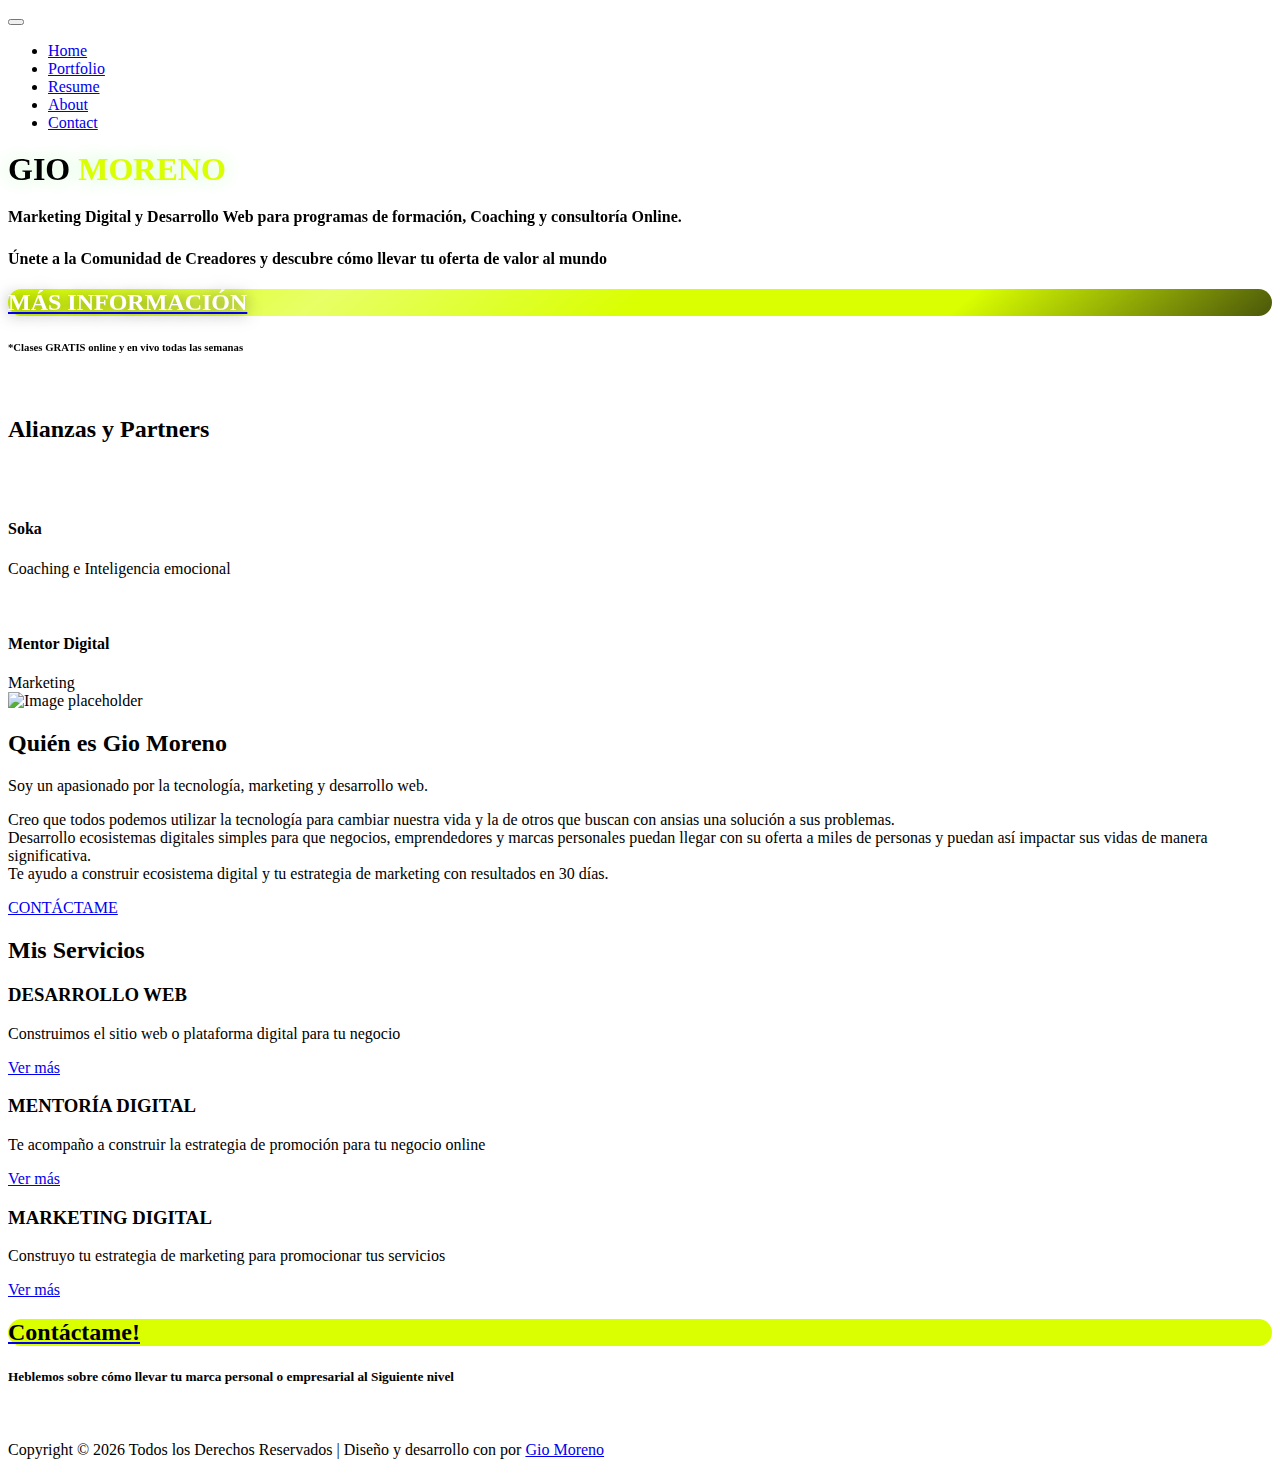
==== index.html @ 38418580 "Add files via upload" ====
<!DOCTYPE html>
<html lang="en">
<head>
	<title>Gio Moreno - Marketing digital</title>
	<meta charset="utf-8">
	<meta name="viewport" content="width=device-width, initial-scale=1, shrink-to-fit=no">
	<link rel="stylesheet" href="css/animate.css">
	<link rel="stylesheet" href="fonts/icomoon/style.css">

	<link rel="stylesheet" href="css/bootstrap.css">
	<link rel="stylesheet" href="css/style.css">

	<link href="https://fonts.googleapis.com/css?family=Nunito+Sans:200,300,400,700" rel="stylesheet">


</head>
<body data-spy="scroll" data-target="#pb-navbar" data-offset="200">



	<nav class="d-none d-md-block navbar navbar-expand-lg site-navbar navbar-light bg-light" id="pb-navbar">

		<div class="container">
			<button class="navbar-toggler" type="button" data-toggle="collapse" data-target="#navbarsExample09" aria-controls="navbarsExample09" aria-expanded="false" aria-label="Toggle navigation">
				<span class="navbar-toggler-icon"></span>
			</button>


			<div class="collapse navbar-collapse justify-content-md-center" id="navbarsExample09">
				<ul class="navbar-nav">
					<li class="nav-item"><a class="nav-link" href="#section-home">Home</a></li>
					<li class="nav-item"><a class="nav-link" href="#section-portfolio">Portfolio</a></li>
					<li class="nav-item"><a class="nav-link" href="#section-resume">Resume</a></li>
					<li class="nav-item"><a class="nav-link" href="#section-about">About</a></li>
					<li class="nav-item"><a class="nav-link" href="#section-contact">Contact</a></li>
				</ul>
			</div>
		</div>
	</nav>




	<section class="site-hero bg-index" id="section-home" data-stellar-background-ratio="0.5">
		<div class="container">
			<div class="row intro-text align-items-center justify-content-center">
				<div class="col-md-6 text-center text-lg-left pt-0 pt-lg-5 mt-0 mt-lg-5 " style="backdrop-filter: blur();">
					<h1 class="font-weight-bold m-0 p-0" style="line-height: 100%; text-shadow: 0 0 20px rgba(43, 255, 0, 0.267);">GIO <span style="color: #d9ff00; font-weight: 800;">MORENO</span></h1>
					<h4 class="mx-2 my-3 text-center text-lg-left text-uppercase" style="line-height: 130%;">Marketing Digital y Desarrollo Web para programas de formación, Coaching y consultoría Online.</h4>
					<h4 class="mx-2 my-3 text-center text-lg-left" style="line-height: 120%;">Únete a la <span class="text-primary">Comunidad de Creadores</span> y descubre cómo llevar tu oferta de valor al mundo</h4>
					<div>
						<a href="/creadores.html" class="smoothscroll shadow" style=""><h2 class="m-0 font-weight-bold d-inline-block px-5 py-3" style="border-radius: 35px; color: rgb(255, 255, 255); background: linear-gradient(-40deg, #4b570a, #d9ff00, #d9ff00, #e8ff66, #d9ff00) ; text-shadow: 0 0 15px rgba(0, 0, 0, 0.568);">MÁS INFORMACIÓN <i class="icon-users"></i></h2></a>
						<h6 class="my-3 ml-2 text-primary">*Clases GRATIS online y en vivo todas las semanas</h6>
					</div>

				</div>
				<div class="col-md-6 text-center pt-5 pb-5 p-lg-0">

					<img src="" class="w-75 rounded" style="box-shadow: -20px 20px 0px #d9ff0050;" alt="">

				</div>
			</div>
		</div>
	</section> <!-- section -->


	<section class="site-section" id="section-portfolio" style="background-image: url(images/bg-section.jpg); background-size: cover;">
		<div class="container">
			<div class="row">
				<div class="section-heading text-center col-md-12">
					<h2>Alianzas y <strong>Partners</strong></h2>
				</div>
			</div>
			<div class="d-flex grid-portafolio">
				<div class="single-portfolio col-8 col-sm-4">
					<div class="relative">
						<div class="thumb shadow">
							<div class="overlay overlay-bg"></div>
							<img class="image img-fluid rounded" src="images/portfolioGioSoka.webp" alt="">
						</div>
						<a href="images/p1.jpg" class="img-pop-up">  
							<div class="middle">
								<div class="text align-self-center d-flex"><img src="images/preview.png" alt=""></div>
							</div>
						</a>                                  
					</div>
					<div class="p-inner">
						<h4>Soka</h4>
						<div class="cat text-primary">Coaching e Inteligencia emocional</div>
					</div>                                         
				</div>                         
				<div class="single-portfolio col-8 col-sm-4">
					<div class="relative">
						<div class="thumb shadow">
							<div class="overlay overlay-bg"></div>
							<img class="image img-fluid rounded" src="images/portfolioGioMasterDigital.webp" alt="">
						</div>
						<a href="images/p3.jpg" class="img-pop-up">  
							<div class="middle">
								<div class="text align-self-center d-flex"><img src="images/preview.png" alt=""></div>
							</div>
						</a> 
					</div>
					<div class="p-inner">
						<h4>Mentor Digital</h4>
						<div class="cat text-primary">Marketing</div>
					</div>
				</div>
			</div>
		</div>
	</section>
	<!-- .section -->



	<!-- <section class="site-section" id="section-portfolio">
		<div class="container">
			<div class="row">
				<div class="section-heading text-center col-md-12">
					<h2>Featured <strong>Portfolio</strong></h2>
				</div>
			</div>
			<div class="filters">
				<ul>
					<li class="active" data-filter="*">All</li>
					<li data-filter=".packaging">Packaging</li>
					<li data-filter=".mockup">Mockup</li>
					<li data-filter=".typography">Typography</li>
					<li data-filter=".photography">Photography</li>
				</ul>
			</div>

			<div class="filters-content">
				<div class="row grid">
					<div class="single-portfolio col-sm-4 all mockup">
						<div class="relative">
							<div class="thumb">
								<div class="overlay overlay-bg"></div>
								<img class="image img-fluid" src="images/p1.jpg" alt="">
							</div>
							<a href="images/p1.jpg" class="img-pop-up">  
								<div class="middle">
									<div class="text align-self-center d-flex"><img src="images/preview.png" alt=""></div>
								</div>
							</a>                                  
						</div>
						<div class="p-inner">
							<h4>Square Box Mockup</h4>
							<div class="cat">Mockup</div>
						</div>                                         
					</div>
					<div class="single-portfolio col-sm-4 all mockup">
						<div class="relative">
							<div class="thumb">
								<div class="overlay overlay-bg"></div>
								<img class="image img-fluid" src="images/p2.jpg" alt="">
							</div>
							<a href="images/p2.jpg" class="img-pop-up">  
								<div class="middle">
									<div class="text align-self-center d-flex"><img src="images/preview.png" alt=""></div>
								</div>
							</a>                                  
						</div>
						<div class="p-inner">
							<h4>Product Box Package Mockup</h4>
							<div class="cat">Mockup</div>
						</div>                                         
					</div>                            
					<div class="single-portfolio col-sm-4 all packaging">
						<div class="relative">
							<div class="thumb">
								<div class="overlay overlay-bg"></div>
								<img class="image img-fluid" src="images/p3.jpg" alt="">
							</div>
							<a href="images/p3.jpg" class="img-pop-up">  
								<div class="middle">
									<div class="text align-self-center d-flex"><img src="images/preview.png" alt=""></div>
								</div>
							</a> 

						</div>
						<div class="p-inner">
							<h4>Creative Package Design</h4>
							<div class="cat">Packaging</div>
						</div>
					</div>
					<div class="single-portfolio col-sm-4 all packaging">
						<div class="relative">
							<div class="thumb">
								<div class="overlay overlay-bg"></div>
								<img class="image img-fluid" src="images/p4.jpg" alt="">
							</div>
							<a href="images/p4.jpg" class="img-pop-up">  
								<div class="middle">
									<div class="text align-self-center d-flex"><img src="images/preview.png" alt=""></div>
								</div>
							</a>                                
						</div> 
						<div class="p-inner">
							<h4>Packaging Brand</h4>
							<div class="cat">Packaging</div>
						</div>
					</div>
					<div class="single-portfolio col-sm-4 all typography">
						<div class="relative">
							<div class="thumb">
								<div class="overlay overlay-bg"></div>
								<img class="image img-fluid" src="images/p5.jpg" alt="">
							</div>
							<a href="images/p5.jpg" class="img-pop-up">  
								<div class="middle">
									<div class="text align-self-center d-flex"><img src="images/preview.png" alt=""></div>
								</div>
							</a>                                
						</div>
						<div class="p-inner">
							<h4>Isometric 3D Extrusion</h4>
							<div class="cat">Typography</div>
						</div>
					</div>
					<div class="single-portfolio col-sm-4 all photography">
						<div class="relative">
							<div class="thumb">
								<div class="overlay overlay-bg"></div>
								<img class="image img-fluid" src="images/p6.jpg" alt="">
							</div>
							<a href="images/p6.jpg" class="img-pop-up">  
								<div class="middle">
									<div class="text align-self-center d-flex"><img src="images/preview.png" alt=""></div>
								</div>
							</a>                                
						</div>
						<div class="p-inner">
							<h4>White Space Photography</h4>
							<div class="cat">photography</div>
						</div>
					</div>
				</div>
			</div>
		</div>
	</section> -->
	<!-- .section -->


	<section class="site-section bg-light" id="section-about">
		<div class="container">
			<div class="row mb-5 align-items-center">
				<div class="col-lg-6 pr-lg-5 mb-5 mb-lg-0">
					<img src="images/coachgiomorenoByN.webp" alt="Image placeholder" class="img-fluid">
				</div>
				<div class="col-lg-6 pl-lg-5 text-center text-lg-left">
					<div class="section-heading">
						<h2 class="text-dark">Quién es <strong>Gio Moreno</strong></h2>
					</div>
					<p class="lead text-dark">Soy un apasionado por la tecnología, marketing y desarrollo web.</p>
					<p class="lead text-dark  ">
						Creo que todos podemos utilizar la tecnología para cambiar nuestra vida y la de otros que buscan con ansias una solución a sus problemas.<br>
						Desarrollo ecosistemas digitales simples para que negocios, emprendedores y marcas personales puedan llegar con su oferta a miles de personas y puedan así impactar sus vidas de manera significativa.<br>
						Te ayudo a construir ecosistema digital y tu estrategia de marketing con resultados en 30 días.
					</p>

					<p>
						<a href="https://wa.me/+573132047407" class="btn btn-primary px-4 py-2 text-dark smoothscroll">CONTÁCTAME</a>
					</p>
				</div>
			</div>


		</div>
	</section>

	<section class="site-section"  id="section-services" style="background-image: url(images/bg-section.jpg); background-size: cover;">
		<div class="container">

			<div class="row mb-4">
				<div class="col-md-12">
					<div class="section-heading text-center">
						<h2>Mis <strong>Servicios</strong></h2>
					</div>
				</div>
			</div>
			<div class="row">

				<div class="col-md-6 col-lg-4 text-center mb-5">
					<div class="site-service-item site-animate" data-animate-effect="fadeIn">
						<span class="icon">
							<span class="icon-browser2"></span>
						</span>
						<h3 class="mb-4">DESARROLLO WEB</h3>
						<p>Construimos el sitio web o plataforma digital para tu negocio</p>
						<p><a href="#" class="site-link">Ver más <i class="icon-chevron-right"></i></a></p>
					</div>
				</div>
				<div class="col-md-6 col-lg-4 text-center mb-5">
					<div class="site-service-item site-animate" data-animate-effect="fadeIn">
						<span class="icon">
							<span class="icon-presentation"></span>
						</span>
						<h3 class="mb-4">MENTORÍA DIGITAL</h3>
						<p>Te acompaño a construir la estrategia de promoción para tu negocio online</p>
						<p><a href="#" class="site-link">Ver más <i class="icon-chevron-right"></i></a></p>
					</div>
				</div>
				<div class="col-md-6 col-lg-4 text-center mb-5">
					<div class="site-service-item site-animate" data-animate-effect="fadeIn">
						<span class="icon">
							<span class="icon-video2"></span>
						</span>
						<h3 class="mb-4">MARKETING DIGITAL</h3>
						<p>Construyo tu estrategia de marketing para promocionar tus servicios</p>
						<p><a href="#" class="site-link">Ver más <i class="icon-chevron-right"></i></a></p>
					</div>
				</div>
			</div>
			<div class="text-center">
				<a href="/creadores.html" class="smoothscroll shadow"><h2 class="m-0 mb-3 font-weight-bold d-inline-block px-4 py-2" style="border-radius: 100px; color: black; background-color: #d9ff00;">Contáctame!</h2></a>
				<h5 class="my-2 ml-2 text-primary">Heblemos sobre cómo llevar tu marca personal o empresarial al Siguiente nivel</h5>
			</div>
			
		</div>
	</section>

	<!-- <section class="site-section bg-light" id="section-costumers">
		<div class="container">
			<div class="row">
				<div class="section-heading text-center col-md-12">
					<h2 class="text-dark">Algunos de mis <strong>Clientes</strong></h2>
				</div>
			</div>

			<div class="filters-content">
				<div class="row grid">
					<div class="single-portfolio col-sm-3 all mockup">
						<div class="relative">
							<div class="thumb shadow">
								<div class="overlay overlay-bg"></div>
								<img class="image img-fluid rounded" src="images/p1.jpg" alt="">
							</div>
							<a href="images/p1.jpg" class="img-pop-up">  
								<div class="middle">
									<div class="text align-self-center d-flex"><img src="images/preview.png" alt=""></div>
								</div>
							</a>                                  
						</div>
						<div class="p-inner">
							<h4 class="text-dark font-weight-bold" >Grupo MIA</h4>
							<div class="cat text-primary">Inmobiliaria</div>
						</div>                                         
					</div>
					<div class="single-portfolio col-sm-3 all mockup">
						<div class="relative">
							<div class="thumb shadow">
								<div class="overlay overlay-bg"></div>
								<img class="image img-fluid rounded" src="images/p2.jpg" alt="">
							</div>
							<a href="images/p2.jpg" class="img-pop-up">  
								<div class="middle">
									<div class="text align-self-center d-flex"><img src="images/preview.png" alt=""></div>
								</div>
							</a>                                  
						</div>
						<div class="p-inner">
							<h4 class="text-dark font-weight-bold">ECOA</h4>
							<div class="cat text-primary">Plataforma Web</div>
						</div>                                         
					</div>                            
					<div class="single-portfolio col-sm-3 all packaging">
						<div class="relative">
							<div class="thumb shadow">
								<div class="overlay overlay-bg"></div>
								<img class="image img-fluid rounded" src="images/p3.jpg" alt="">
							</div>
							<a href="images/p3.jpg" class="img-pop-up">  
								<div class="middle">
									<div class="text align-self-center d-flex"><img src="images/preview.png" alt=""></div>
								</div>
							</a> 

						</div>
						<div class="p-inner">
							<h4 class="text-dark font-weight-bold">Ulider</h4>
							<div class="cat text-primary">Plataforma Web</div>
						</div>
					</div>
					<div class="single-portfolio col-sm-3 all packaging">
						<div class="relative">
							<div class="thumb shadow">
								<div class="overlay overlay-bg"></div>
								<img class="image img-fluid rounded" src="images/p3.jpg" alt="">
							</div>
							<a href="images/p3.jpg" class="img-pop-up">  
								<div class="middle">
									<div class="text align-self-center d-flex"><img src="images/preview.png" alt=""></div>
								</div>
							</a> 

						</div>
						<div class="p-inner">
							<h4 class="text-dark font-weight-bold">Ulider</h4>
							<div class="cat text-primary">Plataforma Web</div>
						</div>
					</div>
				</div>
			</div>
		</div>
	</section> -->
	<!-- .section -->

	<!-- <section class="site-section" id="testimonial">
		<div class="container">
			<div class="row mb-5">
				<div class="col-md-12">
					<div class="section-heading text-center">
						<h2 class="">Lo que dicen <strong>Mis Clientes</strong></h2>
					</div>
				</div>
			</div>
			<div class="row">
				<div class="col-md-6">

					<div class="block-47 d-flex mb-5">
						<div class="block-47-image">
							<img src="images/person_1.jpg" alt="Image placeholder" class="img-fluid">
						</div>
						<blockquote class="block-47-quote">
							<p>&ldquo;Far far away, behind the word mountains, far from the countries Vokalia and Consonantia, there live the blind texts. Separated they live in Bookmarksgrove right at the coast of the Semantics, a large language ocean.&rdquo;</p>
							<cite class="block-47-quote-author">&mdash; Ethan McCown, CEO <a href="#">XYZ Inc.</a></cite>
						</blockquote>
					</div>

				</div>
				<div class="col-md-6">

					<div class="block-47 d-flex mb-5">
						<div class="block-47-image">
							<img src="images/person_2.jpg" alt="Image placeholder" class="img-fluid">
						</div>
						<blockquote class="block-47-quote">
							<p>&ldquo;Far far away, behind the word mountains, far from the countries Vokalia and Consonantia, there live the blind texts. Separated they live in Bookmarksgrove right at the coast of the Semantics, a large language ocean.&rdquo;</p>
							<cite class="block-47-quote-author">&mdash; Craig Gowen, CEO <a href="#">XYZ Inc.</a></cite>
						</blockquote>
					</div>

				</div>

				<div class="col-md-6">

					<div class="block-47 d-flex mb-5">
						<div class="block-47-image">
							<img src="images/person_3.jpg" alt="Image placeholder" class="img-fluid">
						</div>
						<blockquote class="block-47-quote">
							<p>&ldquo;Far far away, behind the word mountains, far from the countries Vokalia and Consonantia, there live the blind texts. Separated they live in Bookmarksgrove right at the coast of the Semantics, a large language ocean.&rdquo;</p>
							<cite class="block-47-quote-author">&mdash; Ethan McCown, CEO <a href="#">XYZ Inc.</a></cite>
						</blockquote>
					</div>

				</div>
				<div class="col-md-6">

					<div class="block-47 d-flex mb-5">
						<div class="block-47-image">
							<img src="images/person_4.jpg" alt="Image placeholder" class="img-fluid">
						</div>
						<blockquote class="block-47-quote">
							<p>&ldquo;Far far away, behind the word mountains, far from the countries Vokalia and Consonantia, there live the blind texts. Separated they live in Bookmarksgrove right at the coast of the Semantics, a large language ocean.&rdquo;</p>
							<cite class="block-47-quote-author">&mdash; Craig Gowen, CEO <a href="#">XYZ Inc.</a></cite>
						</blockquote>
					</div>

				</div>

			</div>
		</div>
	</section> -->

	<section class="site-section bg-light" id="testimonial">
		<div class="container">
			<img class="w-100" src="images/coachgiomorenoByN.webp" alt="">
		</div>
	</section>


	<!-- <section class="site-section " id="section-resume">
		<div class="container">
			<div class="row">
				<div class="col-md-12 mb-5">
					<div class="section-heading text-center">
						<h2>My <strong>Resume</strong></h2>
					</div>
				</div>
				<div class="col-md-6">
					<h2 class="mb-5">Education</h2>
					<div class="resume-item mb-4">
						<span class="date"><span class="icon-calendar"></span> March 2013 - Present</span>
						<h3>Masteral in Information Technology</h3>
						<p>Even the all-powerful Pointing has no control about the blind texts it is an almost unorthographic.</p>
						<span class="school">New York University</span>
					</div>

					<div class="resume-item mb-4">
						<span class="date"><span class="icon-calendar"></span> March 2013 - Present Deacember.</span>
						<h3>Masteral in Information Technology</h3>
						<p>Even the all-powerful Pointing has no control about the blind texts it is an almost unorthographic.</p>
						<span class="school">New York University</span>
					</div>

					<div class="resume-item mb-4">
						<span class="date"><span class="icon-calendar"></span> March 2013 - Present</span>
						<h3>Masteral in Information Technology</h3>
						<p>Even the all-powerful Pointing has no control about the blind texts it is an almost unorthographic.</p>
						<span class="school">New York University</span>
					</div>

					<div class="resume-item mb-4">
						<span class="date"><span class="icon-calendar"></span> March 2013 - Present Deacember.</span>
						<h3>Masteral in Information Technology</h3>
						<p>Even the all-powerful Pointing has no control about the blind texts it is an almost unorthographic.</p>
						<span class="school">New York University</span>
					</div>

				</div>
				<div class="col-md-6">


					<h2 class="mb-5">Experience</h2>

					<div class="resume-item mb-4">
						<span class="date"><span class="icon-calendar"></span> March 2013 - Present</span>
						<h3>Lead Product Designer</h3>
						<p>Even the all-powerful Pointing has no control about the blind texts it is an almost unorthographic.</p>
						<span class="school">Github</span>
					</div>

					<div class="resume-item mb-4">
						<span class="date"><span class="icon-calendar"></span> March 2013 - Present</span>
						<h3>Lead Product Designer</h3>
						<p>Even the all-powerful Pointing has no control about the blind texts it is an almost unorthographic.</p>
						<span class="school">Facebook</span>
					</div>

					<div class="resume-item mb-4">
						<span class="date"><span class="icon-calendar"></span> March 2013 - Present</span>
						<h3>Lead Product Designer</h3>
						<p>Even the all-powerful Pointing has no control about the blind texts it is an almost unorthographic.</p>
						<span class="school">Twitter</span>
					</div>

					<div class="resume-item mb-4">
						<span class="date"><span class="icon-calendar"></span> March 2013 - Present</span>
						<h3>Lead Product Designer</h3>
						<p>Even the all-powerful Pointing has no control about the blind texts it is an almost unorthographic.</p>
						<span class="school">Shopify</span>
					</div>


				</div>
			</div>
		</div>
	</section>  -->
	<!-- .section -->
	

	<!-- <section class="site-section" id="section-blog">
		<div class="container">
			<div class="row">
				<div class="col-md-12 mb-5">
					<div class="section-heading text-center">
						<h2>Blog on <strong>Medium</strong></h2>
					</div>
				</div>
			</div>

			<div class="row">
				<div class="col-sm-6 col-lg-4 mb-4">
					<div class="blog-entry">
						<a href="#"><img src="images/post_1.jpg" alt="Image placeholder" class="img-fluid"></a>
						<div class="blog-entry-text">
							<h3><a href="#">Creative Product Designer From Facebook</a></h3>
							<p class="mb-4">Even the all-powerful Pointing has no control about the blind texts it is an almost unorthographic.</p>

							<div class="meta">
								<a href="#"><span class="icon-calendar"></span> Aug 7, 2018</a>
								<a href="#"><span class="icon-bubble"></span> 5 Comments</a>
							</div>
						</div>
					</div>
				</div>

				<div class="col-sm-6 col-lg-4 mb-4">
					<div class="blog-entry">
						<a href="#"><img src="images/post_2.jpg" alt="Image placeholder" class="img-fluid"></a>
						<div class="blog-entry-text">
							<h3><a href="#">Creative Product Designer From Facebook</a></h3>
							<p class="mb-4">Even the all-powerful Pointing has no control about the blind texts it is an almost unorthographic.</p>

							<div class="meta">
								<a href="#"><span class="icon-calendar"></span> Aug 7, 2018</a>
								<a href="#"><span class="icon-bubble"></span> 5 Comments</a>
							</div>
						</div>
					</div>
				</div>

				<div class="col-sm-6 col-lg-4 mb-4">
					<div class="blog-entry">
						<a href="#"><img src="images/post_3.jpg" alt="Image placeholder" class="img-fluid"></a>
						<div class="blog-entry-text">
							<h3><a href="#">Creative Product Designer From Facebook</a></h3>
							<p class="mb-4">Even the all-powerful Pointing has no control about the blind texts it is an almost unorthographic.</p>

							<div class="meta">
								<a href="#"><span class="icon-calendar"></span> Aug 7, 2018</a>
								<a href="#"><span class="icon-bubble"></span> 5 Comments</a>
							</div>
						</div>
					</div>
				</div>

			</div>
		</div>
	</section> -->

	<!-- <section class="site-section bg-light" id="section-contact">
		<div class="container">
			<div class="row">
				<div class="col-md-12 mb-5">
					<div class="section-heading text-center">
						<h2 class="text-dark">Get <strong>In Touch</strong></h2>
					</div>
				</div>

				<div class="col-md-7 mb-5 mb-md-0">
					<form action="" class="site-form rounded p-5" style="background-color: black;">
						<h3 class="mb-5">Contáctame</h3>
						<div class="form-group">
							<input type="text" class="form-control px-3 py-4" placeholder="Your Name">
						</div>
						<div class="form-group">
							<input type="email" class="form-control px-3 py-4" placeholder="Your Email">
						</div>
						<div class="form-group">
							<input type="email" class="form-control px-3 py-4" placeholder="Your Phone">
						</div>
						<div class="form-group mb-5">
							<textarea class="form-control px-3 py-4"cols="30" rows="10" placeholder="Write a Message"></textarea>
						</div>
						<div class="form-group">
							<input type="submit" class="btn btn-primary  px-4 py-3" value="Send Message">
						</div>
					</form>
				</div>
				<div class="col-md-5 pl-md-5 text-dark">
					<h3 class="mb-5">My Contact Details</h3>
					<ul class="site-contact-details">
						<li>
							<span class="text-uppercase">Email</span>
							giovannnym@gmail.com
						</li>
						<li>
							<span class="text-uppercase">Whatsapp</span>
							Escríbeme aquí → <a class="btn bg-dark px-2 py-1 shadow" href="https://wa.me/+573132047407">+57 313 204 7407</a>
						</li>
						<li>
							<span class="text-uppercase">Instagram</span>
							Ingresa aquí → <a class="btn bg-dark px-2 py-1 shadow" href="https://instagram.com/fgiomoreno">@fgiomoreno</a>
						</li>
					</ul>
				</div>
			</div>
		</div>
	</section> -->


	<footer class="site-footer">
		<div class="container">

			<div class="row mb-3">
				<p class="col-12 text-center">
					Copyright &copy; <script>document.write(new Date().getFullYear());</script> Todos los Derechos Reservados | Diseño y desarrollo con <i class="icon-heart text-danger" aria-hidden="true" ></i> por <a href="https://coachgiomoreno.com" target="_blank" class="text-primary">Gio Moreno</a>
					<!-- Link back to Colorlib can't be removed. Template is licensed under CC BY 3.0. -->
				</p>
			</div>
			
			<div class="row">
				<div class="col-md-12 text-center">
					<p>
						<!-- <a href="#" class="social-item"><span class="icon-facebook2"></span></a> -->
						<!-- <a href="#" class="social-item"><span class="icon-twitter"></span></a> -->
						<a href="https://instagram.com/fgiomoreno" target="_blank" class="social-item"><span class="icon-instagram2"></span></a>
						<!-- <a href="#" class="social-item"><span class="icon-linkedin2"></span></a> -->
						<!-- <a href="#" class="social-item"><span class="icon-vimeo"></span></a> -->
					</p>
				</div>
			</div>
			
		</div>
	</footer>




	<script src="js/vendor/jquery.min.js"></script>
	<script src="js/vendor/jquery-migrate-3.0.1.min.js"></script>
	<script src="js/vendor/popper.min.js"></script>
	<script src="js/vendor/bootstrap.min.js"></script>

	<script src="js/vendor/jquery.easing.1.3.js"></script>

	<script src="js/vendor/jquery.stellar.min.js"></script>
	<script src="js/vendor/jquery.waypoints.min.js"></script>

	<script src="https://unpkg.com/isotope-layout@3/dist/isotope.pkgd.min.js"></script>
	<script src="https://unpkg.com/imagesloaded@4/imagesloaded.pkgd.min.js"></script>
	<script src="js/custom.js"></script>

	<!-- Google Map -->
    <!-- <script src="https://maps.googleapis.com/maps/api/js?key=AIzaSyBVWaKrjvy3MaE7SQ74_uJiULgl1JY0H2s&sensor=false"></script>
    	<script src="js/google-map.js"></script> -->

    </body>
    </html>
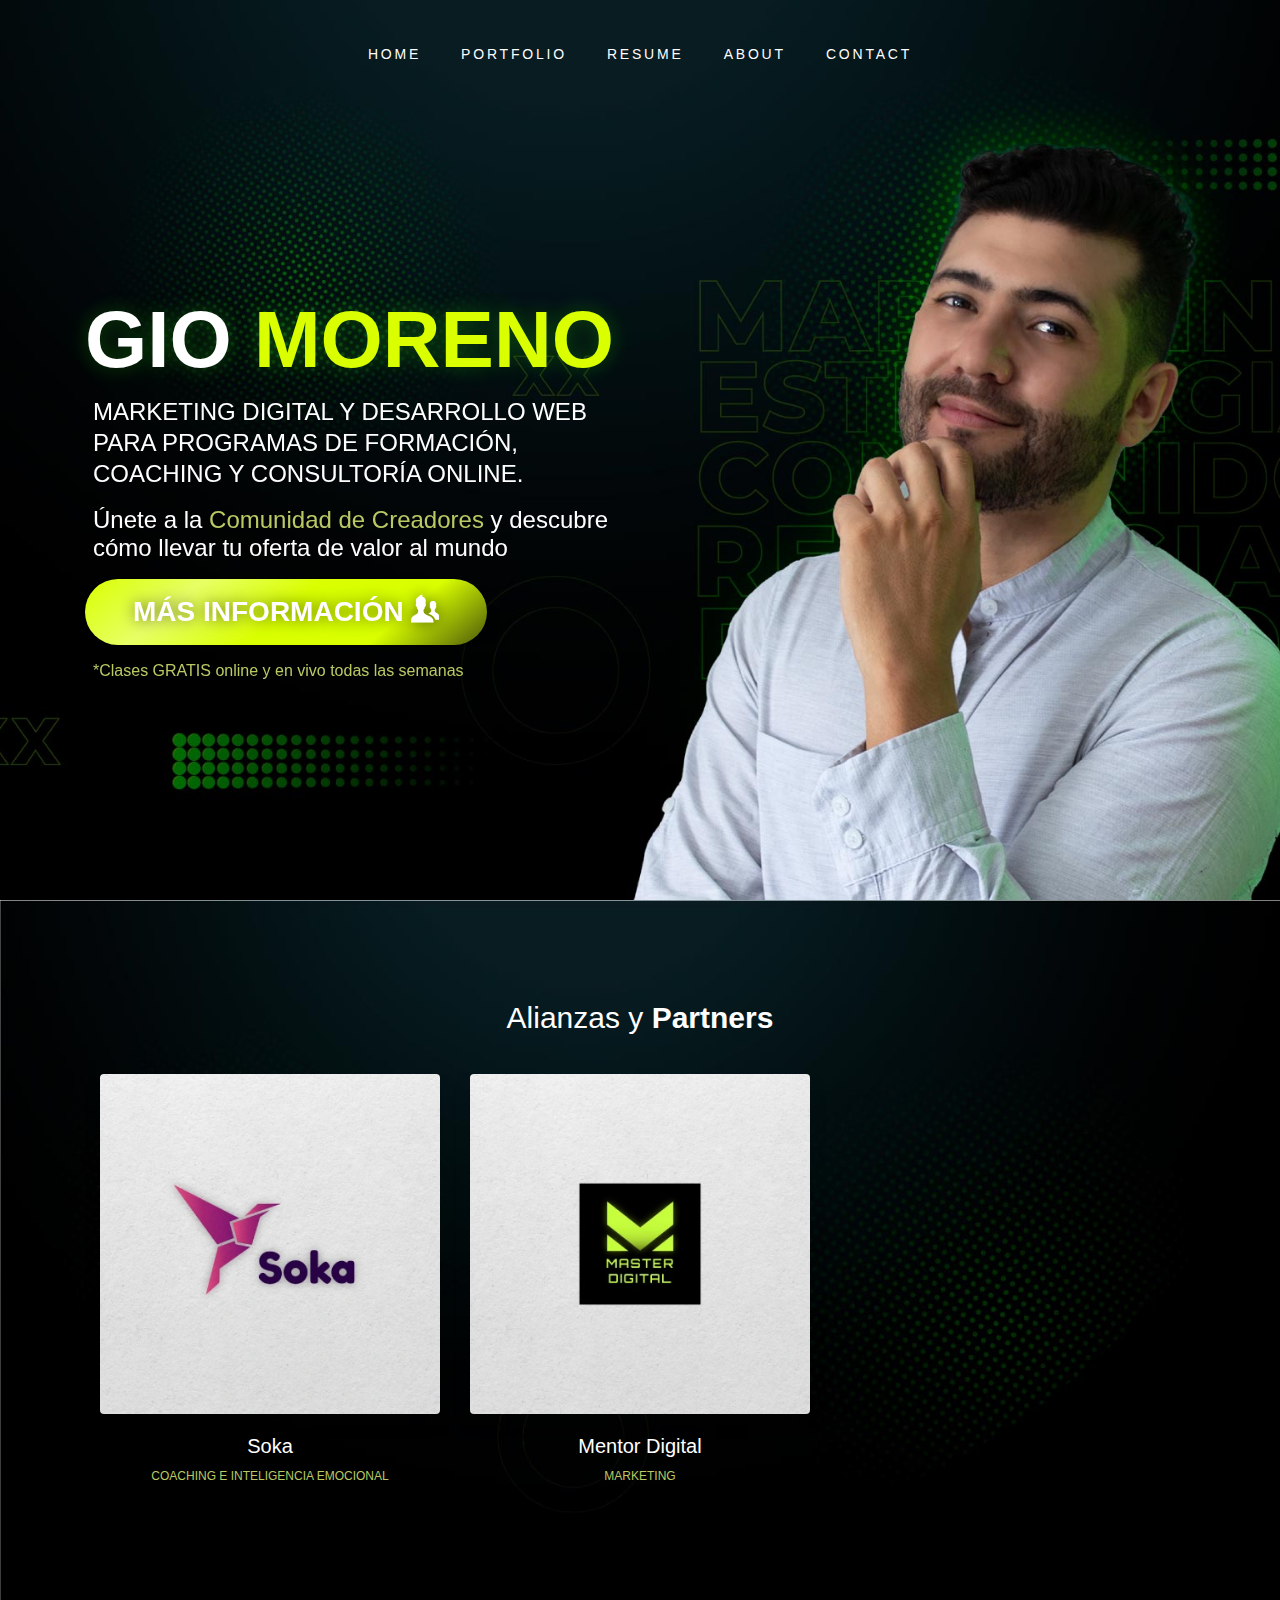
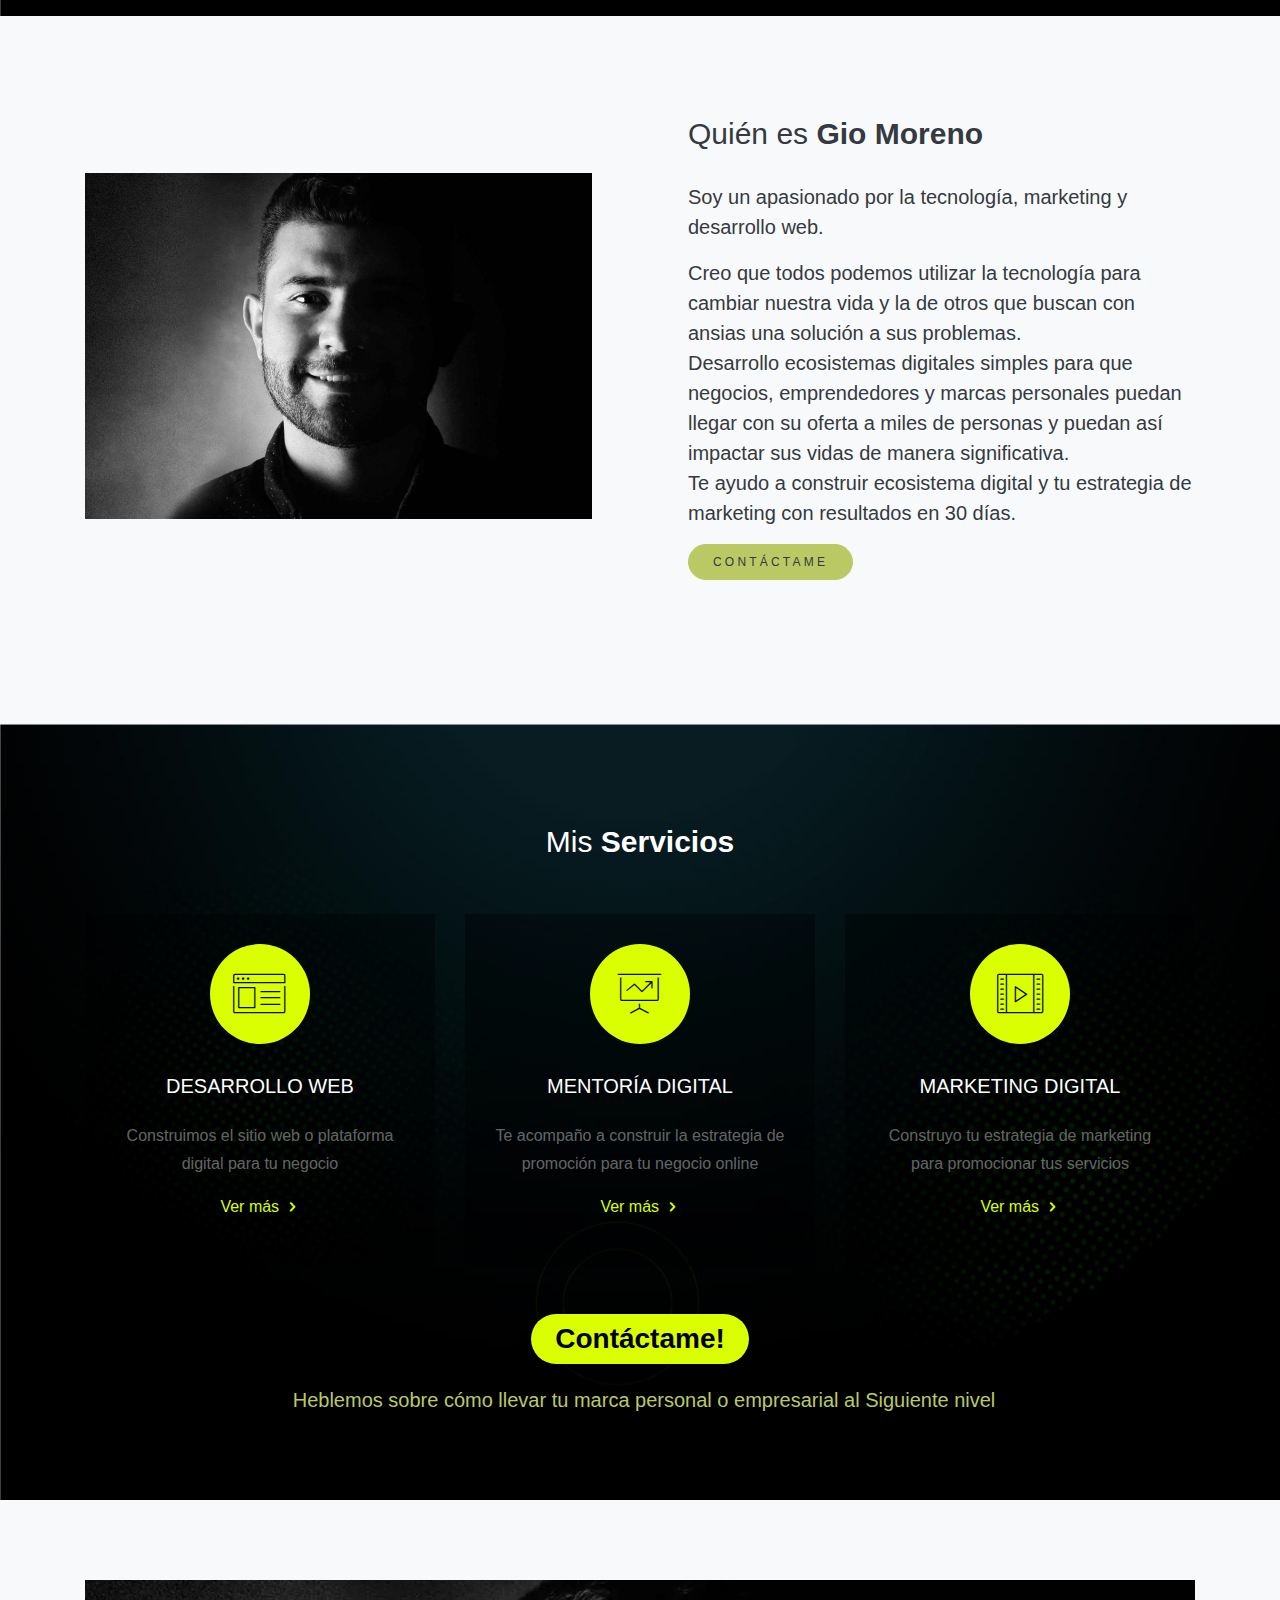
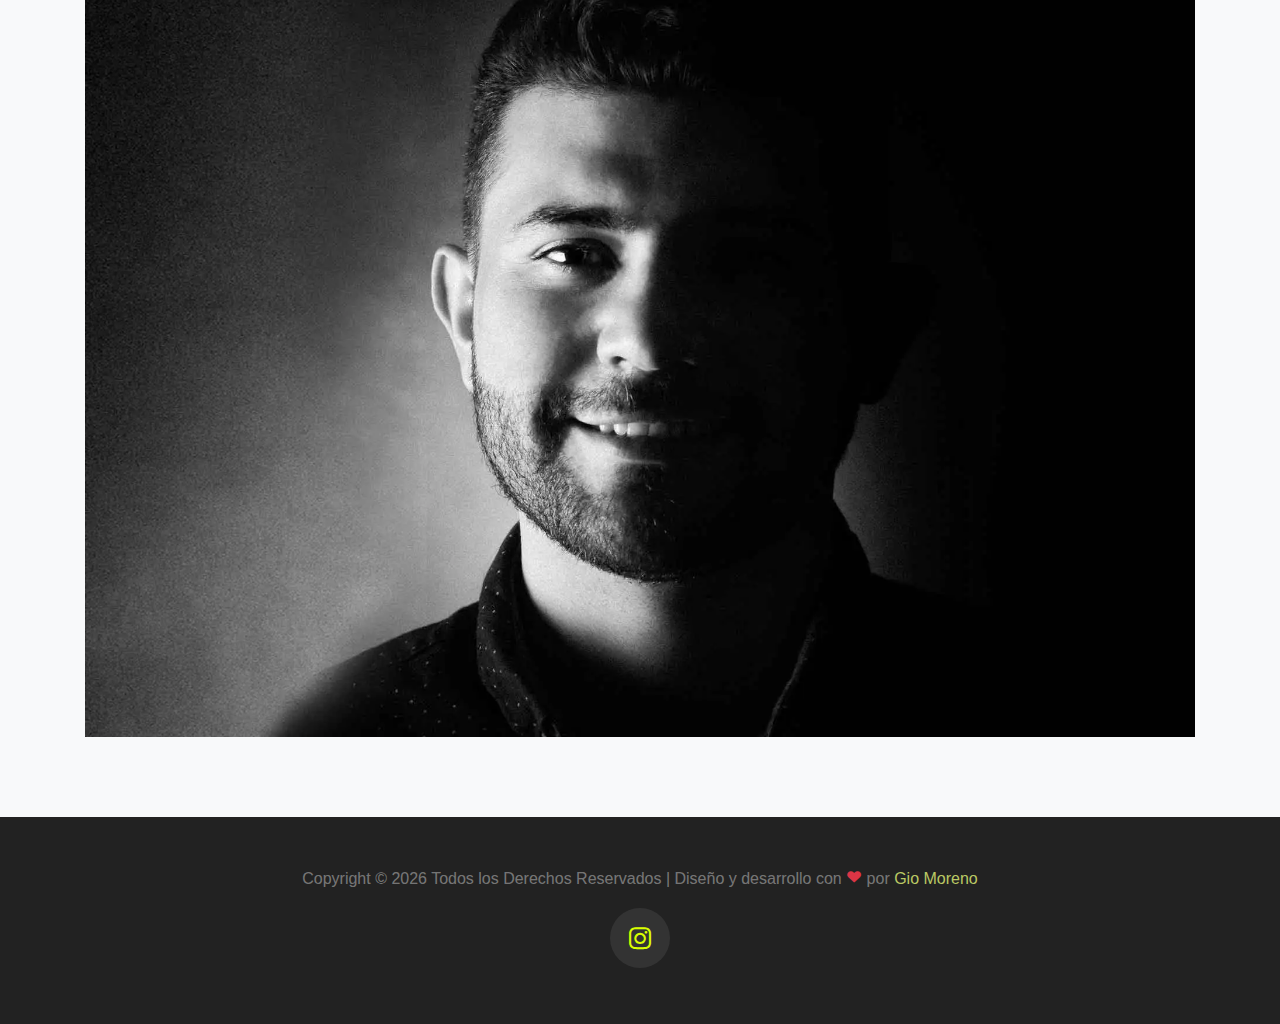
==== commit a6a2d792: "Update index.html" ====
--- a/index.html
+++ b/index.html
@@ -49,7 +49,7 @@
 					<h4 class="mx-2 my-3 text-center text-lg-left text-uppercase" style="line-height: 130%;">Marketing Digital y Desarrollo Web para programas de formación, Coaching y consultoría Online.</h4>
 					<h4 class="mx-2 my-3 text-center text-lg-left" style="line-height: 120%;">Únete a la <span class="text-primary">Comunidad de Creadores</span> y descubre cómo llevar tu oferta de valor al mundo</h4>
 					<div>
-						<a href="/creadores.html" class="smoothscroll shadow" style=""><h2 class="m-0 font-weight-bold d-inline-block px-5 py-3" style="border-radius: 35px; color: rgb(255, 255, 255); background: linear-gradient(-40deg, #4b570a, #d9ff00, #d9ff00, #e8ff66, #d9ff00) ; text-shadow: 0 0 15px rgba(0, 0, 0, 0.568);">MÁS INFORMACIÓN <i class="icon-users"></i></h2></a>
+						<a href="giomoreno/creadores" class="smoothscroll shadow" style=""><h2 class="m-0 font-weight-bold d-inline-block px-5 py-3" style="border-radius: 35px; color: rgb(255, 255, 255); background: linear-gradient(-40deg, #4b570a, #d9ff00, #d9ff00, #e8ff66, #d9ff00) ; text-shadow: 0 0 15px rgba(0, 0, 0, 0.568);">MÁS INFORMACIÓN <i class="icon-users"></i></h2></a>
 						<h6 class="my-3 ml-2 text-primary">*Clases GRATIS online y en vivo todas las semanas</h6>
 					</div>
 
@@ -719,4 +719,4 @@
     	<script src="js/google-map.js"></script> -->
 
     </body>
-    </html>+    </html>
--- a/fonts/icomoon/style.css
+++ b/fonts/icomoon/style.css
@@ -0,0 +1,2954 @@
+@font-face {
+  font-family: 'icomoon';
+  src:  url('fonts/icomoon.eot?1z9v6x');
+  src:  url('fonts/icomoon.eot?1z9v6x#iefix') format('embedded-opentype'),
+    url('fonts/icomoon.ttf?1z9v6x') format('truetype'),
+    url('fonts/icomoon.woff?1z9v6x') format('woff'),
+    url('fonts/icomoon.svg?1z9v6x#icomoon') format('svg');
+  font-weight: normal;
+  font-style: normal;
+}
+
+[class^="icon-"], [class*=" icon-"] {
+  /* use !important to prevent issues with browser extensions that change fonts */
+  font-family: 'icomoon' !important;
+  speak: none;
+  font-style: normal;
+  font-weight: normal;
+  font-variant: normal;
+  text-transform: none;
+  line-height: 1;
+
+  /* Better Font Rendering =========== */
+  -webkit-font-smoothing: antialiased;
+  -moz-osx-font-smoothing: grayscale;
+}
+
+.icon-mobile3:before {
+  content: "\e000";
+}
+.icon-laptop3:before {
+  content: "\e001";
+}
+.icon-desktop:before {
+  content: "\e002";
+}
+.icon-tablet3:before {
+  content: "\e003";
+}
+.icon-phone3:before {
+  content: "\e004";
+}
+.icon-document2:before {
+  content: "\e005";
+}
+.icon-documents2:before {
+  content: "\e006";
+}
+.icon-search2:before {
+  content: "\e007";
+}
+.icon-clipboard3:before {
+  content: "\e008";
+}
+.icon-newspaper2:before {
+  content: "\e009";
+}
+.icon-notebook:before {
+  content: "\e00a";
+}
+.icon-book-open:before {
+  content: "\e00b";
+}
+.icon-browser2:before {
+  content: "\e00c";
+}
+.icon-calendar3:before {
+  content: "\e00d";
+}
+.icon-presentation:before {
+  content: "\e00e";
+}
+.icon-picture:before {
+  content: "\e00f";
+}
+.icon-pictures:before {
+  content: "\e010";
+}
+.icon-video2:before {
+  content: "\e011";
+}
+.icon-camera3:before {
+  content: "\e012";
+}
+.icon-printer2:before {
+  content: "\e013";
+}
+.icon-toolbox:before {
+  content: "\e014";
+}
+.icon-briefcase3:before {
+  content: "\e015";
+}
+.icon-wallet2:before {
+  content: "\e016";
+}
+.icon-gift2:before {
+  content: "\e017";
+}
+.icon-bargraph:before {
+  content: "\e018";
+}
+.icon-grid2:before {
+  content: "\e019";
+}
+.icon-expand:before {
+  content: "\e01a";
+}
+.icon-focus:before {
+  content: "\e01b";
+}
+.icon-edit2:before {
+  content: "\e01c";
+}
+.icon-adjustments:before {
+  content: "\e01d";
+}
+.icon-ribbon:before {
+  content: "\e01e";
+}
+.icon-hourglass:before {
+  content: "\e01f";
+}
+.icon-lock3:before {
+  content: "\e020";
+}
+.icon-megaphone2:before {
+  content: "\e021";
+}
+.icon-shield3:before {
+  content: "\e022";
+}
+.icon-trophy3:before {
+  content: "\e023";
+}
+.icon-flag3:before {
+  content: "\e024";
+}
+.icon-map3:before {
+  content: "\e025";
+}
+.icon-puzzle:before {
+  content: "\e026";
+}
+.icon-basket:before {
+  content: "\e027";
+}
+.icon-envelope:before {
+  content: "\e028";
+}
+.icon-streetsign:before {
+  content: "\e029";
+}
+.icon-telescope:before {
+  content: "\e02a";
+}
+.icon-gears:before {
+  content: "\e02b";
+}
+.icon-key3:before {
+  content: "\e02c";
+}
+.icon-paperclip:before {
+  content: "\e02d";
+}
+.icon-attachment3:before {
+  content: "\e02e";
+}
+.icon-pricetags:before {
+  content: "\e02f";
+}
+.icon-lightbulb:before {
+  content: "\e030";
+}
+.icon-layers2:before {
+  content: "\e031";
+}
+.icon-pencil3:before {
+  content: "\e032";
+}
+.icon-tools2:before {
+  content: "\e033";
+}
+.icon-tools-2:before {
+  content: "\e034";
+}
+.icon-scissors3:before {
+  content: "\e035";
+}
+.icon-paintbrush:before {
+  content: "\e036";
+}
+.icon-magnifying-glass2:before {
+  content: "\e037";
+}
+.icon-circle-compass:before {
+  content: "\e038";
+}
+.icon-linegraph:before {
+  content: "\e039";
+}
+.icon-mic3:before {
+  content: "\e03a";
+}
+.icon-strategy:before {
+  content: "\e03b";
+}
+.icon-beaker:before {
+  content: "\e03c";
+}
+.icon-caution:before {
+  content: "\e03d";
+}
+.icon-recycle:before {
+  content: "\e03e";
+}
+.icon-anchor:before {
+  content: "\e03f";
+}
+.icon-profile-male:before {
+  content: "\e040";
+}
+.icon-profile-female:before {
+  content: "\e041";
+}
+.icon-bike:before {
+  content: "\e042";
+}
+.icon-wine:before {
+  content: "\e043";
+}
+.icon-hotairballoon:before {
+  content: "\e044";
+}
+.icon-globe2:before {
+  content: "\e045";
+}
+.icon-genius:before {
+  content: "\e046";
+}
+.icon-map-pin:before {
+  content: "\e047";
+}
+.icon-dial:before {
+  content: "\e048";
+}
+.icon-chat2:before {
+  content: "\e049";
+}
+.icon-heart3:before {
+  content: "\e04a";
+}
+.icon-cloud3:before {
+  content: "\e04b";
+}
+.icon-upload4:before {
+  content: "\e04c";
+}
+.icon-download4:before {
+  content: "\e04d";
+}
+.icon-target2:before {
+  content: "\e04e";
+}
+.icon-hazardous:before {
+  content: "\e04f";
+}
+.icon-piechart:before {
+  content: "\e050";
+}
+.icon-speedometer:before {
+  content: "\e051";
+}
+.icon-global:before {
+  content: "\e052";
+}
+.icon-compass3:before {
+  content: "\e053";
+}
+.icon-lifesaver:before {
+  content: "\e054";
+}
+.icon-clock3:before {
+  content: "\e055";
+}
+.icon-aperture:before {
+  content: "\e056";
+}
+.icon-quote2:before {
+  content: "\e057";
+}
+.icon-scope:before {
+  content: "\e058";
+}
+.icon-alarmclock:before {
+  content: "\e059";
+}
+.icon-refresh:before {
+  content: "\e05a";
+}
+.icon-happy3:before {
+  content: "\e05b";
+}
+.icon-sad3:before {
+  content: "\e05c";
+}
+.icon-facebook3:before {
+  content: "\e05d";
+}
+.icon-twitter3:before {
+  content: "\e05e";
+}
+.icon-googleplus:before {
+  content: "\e05f";
+}
+.icon-rss3:before {
+  content: "\e060";
+}
+.icon-tumblr3:before {
+  content: "\e061";
+}
+.icon-linkedin3:before {
+  content: "\e062";
+}
+.icon-dribbble3:before {
+  content: "\e063";
+}
+.icon-add-to-list:before {
+  content: "\e900";
+}
+.icon-classic-computer:before {
+  content: "\e901";
+}
+.icon-controller-fast-backward:before {
+  content: "\e902";
+}
+.icon-creative-commons-attribution:before {
+  content: "\e903";
+}
+.icon-creative-commons-noderivs:before {
+  content: "\e904";
+}
+.icon-creative-commons-noncommercial-eu:before {
+  content: "\e905";
+}
+.icon-creative-commons-noncommercial-us:before {
+  content: "\e906";
+}
+.icon-creative-commons-public-domain:before {
+  content: "\e907";
+}
+.icon-creative-commons-remix:before {
+  content: "\e908";
+}
+.icon-creative-commons-share:before {
+  content: "\e909";
+}
+.icon-creative-commons-sharealike:before {
+  content: "\e90a";
+}
+.icon-creative-commons:before {
+  content: "\e90b";
+}
+.icon-document-landscape:before {
+  content: "\e90c";
+}
+.icon-remove-user:before {
+  content: "\e90d";
+}
+.icon-warning:before {
+  content: "\e90e";
+}
+.icon-arrow-bold-down:before {
+  content: "\e90f";
+}
+.icon-arrow-bold-left:before {
+  content: "\e910";
+}
+.icon-arrow-bold-right:before {
+  content: "\e911";
+}
+.icon-arrow-bold-up:before {
+  content: "\e912";
+}
+.icon-arrow-down:before {
+  content: "\e913";
+}
+.icon-arrow-left:before {
+  content: "\e914";
+}
+.icon-arrow-long-down:before {
+  content: "\e915";
+}
+.icon-arrow-long-left:before {
+  content: "\e916";
+}
+.icon-arrow-long-right:before {
+  content: "\e917";
+}
+.icon-arrow-long-up:before {
+  content: "\e918";
+}
+.icon-arrow-right:before {
+  content: "\e919";
+}
+.icon-arrow-up:before {
+  content: "\e91a";
+}
+.icon-arrow-with-circle-down:before {
+  content: "\e91b";
+}
+.icon-arrow-with-circle-left:before {
+  content: "\e91c";
+}
+.icon-arrow-with-circle-right:before {
+  content: "\e91d";
+}
+.icon-arrow-with-circle-up:before {
+  content: "\e91e";
+}
+.icon-bookmark:before {
+  content: "\e91f";
+}
+.icon-bookmarks:before {
+  content: "\e920";
+}
+.icon-chevron-down:before {
+  content: "\e921";
+}
+.icon-chevron-left:before {
+  content: "\e922";
+}
+.icon-chevron-right:before {
+  content: "\e923";
+}
+.icon-chevron-small-down:before {
+  content: "\e924";
+}
+.icon-chevron-small-left:before {
+  content: "\e925";
+}
+.icon-chevron-small-right:before {
+  content: "\e926";
+}
+.icon-chevron-small-up:before {
+  content: "\e927";
+}
+.icon-chevron-thin-down:before {
+  content: "\e928";
+}
+.icon-chevron-thin-left:before {
+  content: "\e929";
+}
+.icon-chevron-thin-right:before {
+  content: "\e92a";
+}
+.icon-chevron-thin-up:before {
+  content: "\e92b";
+}
+.icon-chevron-up:before {
+  content: "\e92c";
+}
+.icon-chevron-with-circle-down:before {
+  content: "\e92d";
+}
+.icon-chevron-with-circle-left:before {
+  content: "\e92e";
+}
+.icon-chevron-with-circle-right:before {
+  content: "\e92f";
+}
+.icon-chevron-with-circle-up:before {
+  content: "\e930";
+}
+.icon-cloud:before {
+  content: "\e931";
+}
+.icon-controller-fast-forward:before {
+  content: "\e932";
+}
+.icon-controller-jump-to-start:before {
+  content: "\e933";
+}
+.icon-controller-next:before {
+  content: "\e934";
+}
+.icon-controller-paus:before {
+  content: "\e935";
+}
+.icon-controller-play:before {
+  content: "\e936";
+}
+.icon-controller-record:before {
+  content: "\e937";
+}
+.icon-controller-stop:before {
+  content: "\e938";
+}
+.icon-controller-volume:before {
+  content: "\e939";
+}
+.icon-dot-single:before {
+  content: "\e93a";
+}
+.icon-dots-three-horizontal:before {
+  content: "\e93b";
+}
+.icon-dots-three-vertical:before {
+  content: "\e93c";
+}
+.icon-dots-two-horizontal:before {
+  content: "\e93d";
+}
+.icon-dots-two-vertical:before {
+  content: "\e93e";
+}
+.icon-download:before {
+  content: "\e93f";
+}
+.icon-emoji-flirt:before {
+  content: "\e940";
+}
+.icon-flow-branch:before {
+  content: "\e941";
+}
+.icon-flow-cascade:before {
+  content: "\e942";
+}
+.icon-flow-line:before {
+  content: "\e943";
+}
+.icon-flow-parallel:before {
+  content: "\e944";
+}
+.icon-flow-tree:before {
+  content: "\e945";
+}
+.icon-install:before {
+  content: "\e946";
+}
+.icon-layers:before {
+  content: "\e947";
+}
+.icon-open-book:before {
+  content: "\e948";
+}
+.icon-resize-100:before {
+  content: "\e949";
+}
+.icon-resize-full-screen:before {
+  content: "\e94a";
+}
+.icon-save:before {
+  content: "\e94b";
+}
+.icon-select-arrows:before {
+  content: "\e94c";
+}
+.icon-sound-mute:before {
+  content: "\e94d";
+}
+.icon-sound:before {
+  content: "\e94e";
+}
+.icon-trash:before {
+  content: "\e94f";
+}
+.icon-triangle-down:before {
+  content: "\e950";
+}
+.icon-triangle-left:before {
+  content: "\e951";
+}
+.icon-triangle-right:before {
+  content: "\e952";
+}
+.icon-triangle-up:before {
+  content: "\e953";
+}
+.icon-uninstall:before {
+  content: "\e954";
+}
+.icon-upload-to-cloud:before {
+  content: "\e955";
+}
+.icon-upload:before {
+  content: "\e956";
+}
+.icon-add-user:before {
+  content: "\e957";
+}
+.icon-address:before {
+  content: "\e958";
+}
+.icon-adjust:before {
+  content: "\e959";
+}
+.icon-air:before {
+  content: "\e95a";
+}
+.icon-aircraft-landing:before {
+  content: "\e95b";
+}
+.icon-aircraft-take-off:before {
+  content: "\e95c";
+}
+.icon-aircraft:before {
+  content: "\e95d";
+}
+.icon-align-bottom:before {
+  content: "\e95e";
+}
+.icon-align-horizontal-middle:before {
+  content: "\e95f";
+}
+.icon-align-left:before {
+  content: "\e960";
+}
+.icon-align-right:before {
+  content: "\e961";
+}
+.icon-align-top:before {
+  content: "\e962";
+}
+.icon-align-vertical-middle:before {
+  content: "\e963";
+}
+.icon-archive:before {
+  content: "\e964";
+}
+.icon-area-graph:before {
+  content: "\e965";
+}
+.icon-attachment:before {
+  content: "\e966";
+}
+.icon-awareness-ribbon:before {
+  content: "\e967";
+}
+.icon-back-in-time:before {
+  content: "\e968";
+}
+.icon-back:before {
+  content: "\e969";
+}
+.icon-bar-graph:before {
+  content: "\e96a";
+}
+.icon-battery:before {
+  content: "\e96b";
+}
+.icon-beamed-note:before {
+  content: "\e96c";
+}
+.icon-bell:before {
+  content: "\e96d";
+}
+.icon-blackboard:before {
+  content: "\e96e";
+}
+.icon-block:before {
+  content: "\e96f";
+}
+.icon-book:before {
+  content: "\e970";
+}
+.icon-bowl:before {
+  content: "\e971";
+}
+.icon-box:before {
+  content: "\e972";
+}
+.icon-briefcase:before {
+  content: "\e973";
+}
+.icon-browser:before {
+  content: "\e974";
+}
+.icon-brush:before {
+  content: "\e975";
+}
+.icon-bucket:before {
+  content: "\e976";
+}
+.icon-cake:before {
+  content: "\e977";
+}
+.icon-calculator:before {
+  content: "\e978";
+}
+.icon-calendar:before {
+  content: "\e979";
+}
+.icon-camera:before {
+  content: "\e97a";
+}
+.icon-ccw:before {
+  content: "\e97b";
+}
+.icon-chat:before {
+  content: "\e97c";
+}
+.icon-check:before {
+  content: "\e97d";
+}
+.icon-circle-with-cross:before {
+  content: "\e97e";
+}
+.icon-circle-with-minus:before {
+  content: "\e97f";
+}
+.icon-circle-with-plus:before {
+  content: "\e980";
+}
+.icon-circle:before {
+  content: "\e981";
+}
+.icon-circular-graph:before {
+  content: "\e982";
+}
+.icon-clapperboard:before {
+  content: "\e983";
+}
+.icon-clipboard:before {
+  content: "\e984";
+}
+.icon-clock:before {
+  content: "\e985";
+}
+.icon-code:before {
+  content: "\e986";
+}
+.icon-cog:before {
+  content: "\e987";
+}
+.icon-colours:before {
+  content: "\e988";
+}
+.icon-compass:before {
+  content: "\e989";
+}
+.icon-copy:before {
+  content: "\e98a";
+}
+.icon-credit-card:before {
+  content: "\e98b";
+}
+.icon-credit:before {
+  content: "\e98c";
+}
+.icon-cross:before {
+  content: "\e98d";
+}
+.icon-cup:before {
+  content: "\e98e";
+}
+.icon-cw:before {
+  content: "\e98f";
+}
+.icon-cycle:before {
+  content: "\e990";
+}
+.icon-database:before {
+  content: "\e991";
+}
+.icon-dial-pad:before {
+  content: "\e992";
+}
+.icon-direction:before {
+  content: "\e993";
+}
+.icon-document:before {
+  content: "\e994";
+}
+.icon-documents:before {
+  content: "\e995";
+}
+.icon-drink:before {
+  content: "\e996";
+}
+.icon-drive:before {
+  content: "\e997";
+}
+.icon-drop:before {
+  content: "\e998";
+}
+.icon-edit:before {
+  content: "\e999";
+}
+.icon-email:before {
+  content: "\e99a";
+}
+.icon-emoji-happy:before {
+  content: "\e99b";
+}
+.icon-emoji-neutral:before {
+  content: "\e99c";
+}
+.icon-emoji-sad:before {
+  content: "\e99d";
+}
+.icon-erase:before {
+  content: "\e99e";
+}
+.icon-eraser:before {
+  content: "\e99f";
+}
+.icon-export:before {
+  content: "\e9a0";
+}
+.icon-eye:before {
+  content: "\e9a1";
+}
+.icon-feather:before {
+  content: "\e9a2";
+}
+.icon-flag:before {
+  content: "\e9a3";
+}
+.icon-flash:before {
+  content: "\e9a4";
+}
+.icon-flashlight:before {
+  content: "\e9a5";
+}
+.icon-flat-brush:before {
+  content: "\e9a6";
+}
+.icon-folder-images:before {
+  content: "\e9a7";
+}
+.icon-folder-music:before {
+  content: "\e9a8";
+}
+.icon-folder-video:before {
+  content: "\e9a9";
+}
+.icon-folder:before {
+  content: "\e9aa";
+}
+.icon-forward:before {
+  content: "\e9ab";
+}
+.icon-funnel:before {
+  content: "\e9ac";
+}
+.icon-game-controller:before {
+  content: "\e9ad";
+}
+.icon-gauge:before {
+  content: "\e9ae";
+}
+.icon-globe:before {
+  content: "\e9af";
+}
+.icon-graduation-cap:before {
+  content: "\e9b0";
+}
+.icon-grid:before {
+  content: "\e9b1";
+}
+.icon-hair-cross:before {
+  content: "\e9b2";
+}
+.icon-hand:before {
+  content: "\e9b3";
+}
+.icon-heart-outlined:before {
+  content: "\e9b4";
+}
+.icon-heart:before {
+  content: "\e9b5";
+}
+.icon-help-with-circle:before {
+  content: "\e9b6";
+}
+.icon-help:before {
+  content: "\e9b7";
+}
+.icon-home:before {
+  content: "\e9b8";
+}
+.icon-hour-glass:before {
+  content: "\e9b9";
+}
+.icon-image-inverted:before {
+  content: "\e9ba";
+}
+.icon-image:before {
+  content: "\e9bb";
+}
+.icon-images:before {
+  content: "\e9bc";
+}
+.icon-inbox:before {
+  content: "\e9bd";
+}
+.icon-infinity:before {
+  content: "\e9be";
+}
+.icon-info-with-circle:before {
+  content: "\e9bf";
+}
+.icon-info:before {
+  content: "\e9c0";
+}
+.icon-key:before {
+  content: "\e9c1";
+}
+.icon-keyboard:before {
+  content: "\e9c2";
+}
+.icon-lab-flask:before {
+  content: "\e9c3";
+}
+.icon-landline:before {
+  content: "\e9c4";
+}
+.icon-language:before {
+  content: "\e9c5";
+}
+.icon-laptop:before {
+  content: "\e9c6";
+}
+.icon-leaf:before {
+  content: "\e9c7";
+}
+.icon-level-down:before {
+  content: "\e9c8";
+}
+.icon-level-up:before {
+  content: "\e9c9";
+}
+.icon-lifebuoy:before {
+  content: "\e9ca";
+}
+.icon-light-bulb:before {
+  content: "\e9cb";
+}
+.icon-light-down:before {
+  content: "\e9cc";
+}
+.icon-light-up:before {
+  content: "\e9cd";
+}
+.icon-line-graph:before {
+  content: "\e9ce";
+}
+.icon-link:before {
+  content: "\e9cf";
+}
+.icon-list:before {
+  content: "\e9d0";
+}
+.icon-location-pin:before {
+  content: "\e9d1";
+}
+.icon-location:before {
+  content: "\e9d2";
+}
+.icon-lock-open:before {
+  content: "\e9d3";
+}
+.icon-lock:before {
+  content: "\e9d4";
+}
+.icon-log-out:before {
+  content: "\e9d5";
+}
+.icon-login:before {
+  content: "\e9d6";
+}
+.icon-loop:before {
+  content: "\e9d7";
+}
+.icon-magnet:before {
+  content: "\e9d8";
+}
+.icon-magnifying-glass:before {
+  content: "\e9d9";
+}
+.icon-mail:before {
+  content: "\e9da";
+}
+.icon-man:before {
+  content: "\e9db";
+}
+.icon-map:before {
+  content: "\e9dc";
+}
+.icon-mask:before {
+  content: "\e9dd";
+}
+.icon-medal:before {
+  content: "\e9de";
+}
+.icon-megaphone:before {
+  content: "\e9df";
+}
+.icon-menu:before {
+  content: "\e9e0";
+}
+.icon-message:before {
+  content: "\e9e1";
+}
+.icon-mic:before {
+  content: "\e9e2";
+}
+.icon-minus:before {
+  content: "\e9e3";
+}
+.icon-mobile:before {
+  content: "\e9e4";
+}
+.icon-modern-mic:before {
+  content: "\e9e5";
+}
+.icon-moon:before {
+  content: "\e9e6";
+}
+.icon-mouse:before {
+  content: "\e9e7";
+}
+.icon-music:before {
+  content: "\e9e8";
+}
+.icon-network:before {
+  content: "\e9e9";
+}
+.icon-new-message:before {
+  content: "\e9ea";
+}
+.icon-new:before {
+  content: "\e9eb";
+}
+.icon-news:before {
+  content: "\e9ec";
+}
+.icon-note:before {
+  content: "\e9ed";
+}
+.icon-notification:before {
+  content: "\e9ee";
+}
+.icon-old-mobile:before {
+  content: "\e9ef";
+}
+.icon-old-phone:before {
+  content: "\e9f0";
+}
+.icon-palette:before {
+  content: "\e9f1";
+}
+.icon-paper-plane:before {
+  content: "\e9f2";
+}
+.icon-pencil:before {
+  content: "\e9f3";
+}
+.icon-phone:before {
+  content: "\e9f4";
+}
+.icon-pie-chart:before {
+  content: "\e9f5";
+}
+.icon-pin:before {
+  content: "\e9f6";
+}
+.icon-plus:before {
+  content: "\e9f7";
+}
+.icon-popup:before {
+  content: "\e9f8";
+}
+.icon-power-plug:before {
+  content: "\e9f9";
+}
+.icon-price-ribbon:before {
+  content: "\e9fa";
+}
+.icon-price-tag:before {
+  content: "\e9fb";
+}
+.icon-print:before {
+  content: "\e9fc";
+}
+.icon-progress-empty:before {
+  content: "\e9fd";
+}
+.icon-progress-full:before {
+  content: "\e9fe";
+}
+.icon-progress-one:before {
+  content: "\e9ff";
+}
+.icon-progress-two:before {
+  content: "\ea00";
+}
+.icon-publish:before {
+  content: "\ea01";
+}
+.icon-quote:before {
+  content: "\ea02";
+}
+.icon-radio:before {
+  content: "\ea03";
+}
+.icon-reply-all:before {
+  content: "\ea04";
+}
+.icon-reply:before {
+  content: "\ea05";
+}
+.icon-retweet:before {
+  content: "\ea06";
+}
+.icon-rocket:before {
+  content: "\ea07";
+}
+.icon-round-brush:before {
+  content: "\ea08";
+}
+.icon-rss:before {
+  content: "\ea09";
+}
+.icon-ruler:before {
+  content: "\ea0a";
+}
+.icon-scissors:before {
+  content: "\ea0b";
+}
+.icon-share-alternitive:before {
+  content: "\ea0c";
+}
+.icon-share:before {
+  content: "\ea0d";
+}
+.icon-shareable:before {
+  content: "\ea0e";
+}
+.icon-shield:before {
+  content: "\ea0f";
+}
+.icon-shop:before {
+  content: "\ea10";
+}
+.icon-shopping-bag:before {
+  content: "\ea11";
+}
+.icon-shopping-basket:before {
+  content: "\ea12";
+}
+.icon-shopping-cart:before {
+  content: "\ea13";
+}
+.icon-shuffle:before {
+  content: "\ea14";
+}
+.icon-signal:before {
+  content: "\ea15";
+}
+.icon-sound-mix:before {
+  content: "\ea16";
+}
+.icon-sports-club:before {
+  content: "\ea17";
+}
+.icon-spreadsheet:before {
+  content: "\ea18";
+}
+.icon-squared-cross:before {
+  content: "\ea19";
+}
+.icon-squared-minus:before {
+  content: "\ea1a";
+}
+.icon-squared-plus:before {
+  content: "\ea1b";
+}
+.icon-star-outlined:before {
+  content: "\ea1c";
+}
+.icon-star:before {
+  content: "\ea1d";
+}
+.icon-stopwatch:before {
+  content: "\ea1e";
+}
+.icon-suitcase:before {
+  content: "\ea1f";
+}
+.icon-swap:before {
+  content: "\ea20";
+}
+.icon-sweden:before {
+  content: "\ea21";
+}
+.icon-switch:before {
+  content: "\ea22";
+}
+.icon-tablet:before {
+  content: "\ea23";
+}
+.icon-tag:before {
+  content: "\ea24";
+}
+.icon-text-document-inverted:before {
+  content: "\ea25";
+}
+.icon-text-document:before {
+  content: "\ea26";
+}
+.icon-text:before {
+  content: "\ea27";
+}
+.icon-thermometer:before {
+  content: "\ea28";
+}
+.icon-thumbs-down:before {
+  content: "\ea29";
+}
+.icon-thumbs-up:before {
+  content: "\ea2a";
+}
+.icon-thunder-cloud:before {
+  content: "\ea2b";
+}
+.icon-ticket:before {
+  content: "\ea2c";
+}
+.icon-time-slot:before {
+  content: "\ea2d";
+}
+.icon-tools:before {
+  content: "\ea2e";
+}
+.icon-traffic-cone:before {
+  content: "\ea2f";
+}
+.icon-tree:before {
+  content: "\ea30";
+}
+.icon-trophy:before {
+  content: "\ea31";
+}
+.icon-tv:before {
+  content: "\ea32";
+}
+.icon-typing:before {
+  content: "\ea33";
+}
+.icon-unread:before {
+  content: "\ea34";
+}
+.icon-untag:before {
+  content: "\ea35";
+}
+.icon-user:before {
+  content: "\ea36";
+}
+.icon-users:before {
+  content: "\ea37";
+}
+.icon-v-card:before {
+  content: "\ea38";
+}
+.icon-video:before {
+  content: "\ea39";
+}
+.icon-vinyl:before {
+  content: "\ea3a";
+}
+.icon-voicemail:before {
+  content: "\ea3b";
+}
+.icon-wallet:before {
+  content: "\ea3c";
+}
+.icon-water:before {
+  content: "\ea3d";
+}
+.icon-px-with-circle:before {
+  content: "\ea3e";
+}
+.icon-px:before {
+  content: "\ea3f";
+}
+.icon-basecamp:before {
+  content: "\ea40";
+}
+.icon-behance:before {
+  content: "\ea41";
+}
+.icon-creative-cloud:before {
+  content: "\ea42";
+}
+.icon-dropbox:before {
+  content: "\ea43";
+}
+.icon-evernote:before {
+  content: "\ea44";
+}
+.icon-flattr:before {
+  content: "\ea45";
+}
+.icon-foursquare:before {
+  content: "\ea46";
+}
+.icon-google-drive:before {
+  content: "\ea47";
+}
+.icon-google-hangouts:before {
+  content: "\ea48";
+}
+.icon-grooveshark:before {
+  content: "\ea49";
+}
+.icon-icloud:before {
+  content: "\ea4a";
+}
+.icon-mixi:before {
+  content: "\ea4b";
+}
+.icon-onedrive:before {
+  content: "\ea4c";
+}
+.icon-paypal:before {
+  content: "\ea4d";
+}
+.icon-picasa:before {
+  content: "\ea4e";
+}
+.icon-qq:before {
+  content: "\ea4f";
+}
+.icon-rdio-with-circle:before {
+  content: "\ea50";
+}
+.icon-renren:before {
+  content: "\ea51";
+}
+.icon-scribd:before {
+  content: "\ea52";
+}
+.icon-sina-weibo:before {
+  content: "\ea53";
+}
+.icon-skype-with-circle:before {
+  content: "\ea54";
+}
+.icon-skype:before {
+  content: "\ea55";
+}
+.icon-slideshare:before {
+  content: "\ea56";
+}
+.icon-smashing:before {
+  content: "\ea57";
+}
+.icon-soundcloud:before {
+  content: "\ea58";
+}
+.icon-spotify-with-circle:before {
+  content: "\ea59";
+}
+.icon-spotify:before {
+  content: "\ea5a";
+}
+.icon-swarm:before {
+  content: "\ea5b";
+}
+.icon-vine-with-circle:before {
+  content: "\ea5c";
+}
+.icon-vine:before {
+  content: "\ea5d";
+}
+.icon-vk-alternitive:before {
+  content: "\ea5e";
+}
+.icon-vk-with-circle:before {
+  content: "\ea5f";
+}
+.icon-vk:before {
+  content: "\ea60";
+}
+.icon-xing-with-circle:before {
+  content: "\ea61";
+}
+.icon-xing:before {
+  content: "\ea62";
+}
+.icon-yelp:before {
+  content: "\ea63";
+}
+.icon-dribbble-with-circle:before {
+  content: "\ea64";
+}
+.icon-dribbble:before {
+  content: "\ea65";
+}
+.icon-facebook-with-circle:before {
+  content: "\ea66";
+}
+.icon-facebook:before {
+  content: "\ea67";
+}
+.icon-flickr-with-circle:before {
+  content: "\ea68";
+}
+.icon-flickr:before {
+  content: "\ea69";
+}
+.icon-github-with-circle:before {
+  content: "\ea6a";
+}
+.icon-github:before {
+  content: "\ea6b";
+}
+.icon-google-with-circle:before {
+  content: "\ea6c";
+}
+.icon-google:before {
+  content: "\ea6d";
+}
+.icon-instagram-with-circle:before {
+  content: "\ea6e";
+}
+.icon-instagram:before {
+  content: "\ea6f";
+}
+.icon-lastfm-with-circle:before {
+  content: "\ea70";
+}
+.icon-lastfm:before {
+  content: "\ea71";
+}
+.icon-linkedin-with-circle:before {
+  content: "\ea72";
+}
+.icon-linkedin:before {
+  content: "\ea73";
+}
+.icon-pinterest-with-circle:before {
+  content: "\ea74";
+}
+.icon-pinterest:before {
+  content: "\ea75";
+}
+.icon-rdio:before {
+  content: "\ea76";
+}
+.icon-stumbleupon-with-circle:before {
+  content: "\ea77";
+}
+.icon-stumbleupon:before {
+  content: "\ea78";
+}
+.icon-tumblr-with-circle:before {
+  content: "\ea79";
+}
+.icon-tumblr:before {
+  content: "\ea7a";
+}
+.icon-twitter-with-circle:before {
+  content: "\ea7b";
+}
+.icon-twitter:before {
+  content: "\ea7c";
+}
+.icon-vimeo-with-circle:before {
+  content: "\ea7d";
+}
+.icon-vimeo:before {
+  content: "\ea7e";
+}
+.icon-youtube-with-circle:before {
+  content: "\ea7f";
+}
+.icon-youtube:before {
+  content: "\ea80";
+}
+.icon-home2:before {
+  content: "\ea81";
+}
+.icon-home22:before {
+  content: "\ea82";
+}
+.icon-home3:before {
+  content: "\ea83";
+}
+.icon-office:before {
+  content: "\ea84";
+}
+.icon-newspaper:before {
+  content: "\ea85";
+}
+.icon-pencil2:before {
+  content: "\ea86";
+}
+.icon-pencil22:before {
+  content: "\ea87";
+}
+.icon-quill:before {
+  content: "\ea88";
+}
+.icon-pen:before {
+  content: "\ea89";
+}
+.icon-blog:before {
+  content: "\ea8a";
+}
+.icon-eyedropper:before {
+  content: "\ea8b";
+}
+.icon-droplet:before {
+  content: "\ea8c";
+}
+.icon-paint-format:before {
+  content: "\ea8d";
+}
+.icon-image2:before {
+  content: "\ea8e";
+}
+.icon-images2:before {
+  content: "\ea8f";
+}
+.icon-camera2:before {
+  content: "\ea90";
+}
+.icon-headphones:before {
+  content: "\ea91";
+}
+.icon-music2:before {
+  content: "\ea92";
+}
+.icon-play:before {
+  content: "\ea93";
+}
+.icon-film:before {
+  content: "\ea94";
+}
+.icon-video-camera:before {
+  content: "\ea95";
+}
+.icon-dice:before {
+  content: "\ea96";
+}
+.icon-pacman:before {
+  content: "\ea97";
+}
+.icon-spades:before {
+  content: "\ea98";
+}
+.icon-clubs:before {
+  content: "\ea99";
+}
+.icon-diamonds:before {
+  content: "\ea9a";
+}
+.icon-bullhorn:before {
+  content: "\ea9b";
+}
+.icon-connection:before {
+  content: "\ea9c";
+}
+.icon-podcast:before {
+  content: "\ea9d";
+}
+.icon-feed:before {
+  content: "\ea9e";
+}
+.icon-mic2:before {
+  content: "\ea9f";
+}
+.icon-book2:before {
+  content: "\eaa0";
+}
+.icon-books:before {
+  content: "\eaa1";
+}
+.icon-library:before {
+  content: "\eaa2";
+}
+.icon-file-text:before {
+  content: "\eaa3";
+}
+.icon-profile:before {
+  content: "\eaa4";
+}
+.icon-file-empty:before {
+  content: "\eaa5";
+}
+.icon-files-empty:before {
+  content: "\eaa6";
+}
+.icon-file-text2:before {
+  content: "\eaa7";
+}
+.icon-file-picture:before {
+  content: "\eaa8";
+}
+.icon-file-music:before {
+  content: "\eaa9";
+}
+.icon-file-play:before {
+  content: "\eaaa";
+}
+.icon-file-video:before {
+  content: "\eaab";
+}
+.icon-file-zip:before {
+  content: "\eaac";
+}
+.icon-copy2:before {
+  content: "\eaad";
+}
+.icon-paste:before {
+  content: "\eaae";
+}
+.icon-stack:before {
+  content: "\eaaf";
+}
+.icon-folder2:before {
+  content: "\eab0";
+}
+.icon-folder-open:before {
+  content: "\eab1";
+}
+.icon-folder-plus:before {
+  content: "\eab2";
+}
+.icon-folder-minus:before {
+  content: "\eab3";
+}
+.icon-folder-download:before {
+  content: "\eab4";
+}
+.icon-folder-upload:before {
+  content: "\eab5";
+}
+.icon-price-tag2:before {
+  content: "\eab6";
+}
+.icon-price-tags:before {
+  content: "\eab7";
+}
+.icon-barcode:before {
+  content: "\eab8";
+}
+.icon-qrcode:before {
+  content: "\eab9";
+}
+.icon-ticket2:before {
+  content: "\eaba";
+}
+.icon-cart:before {
+  content: "\eabb";
+}
+.icon-coin-dollar:before {
+  content: "\eabc";
+}
+.icon-coin-euro:before {
+  content: "\eabd";
+}
+.icon-coin-pound:before {
+  content: "\eabe";
+}
+.icon-coin-yen:before {
+  content: "\eabf";
+}
+.icon-credit-card2:before {
+  content: "\eac0";
+}
+.icon-calculator2:before {
+  content: "\eac1";
+}
+.icon-lifebuoy2:before {
+  content: "\eac2";
+}
+.icon-phone2:before {
+  content: "\eac3";
+}
+.icon-phone-hang-up:before {
+  content: "\eac4";
+}
+.icon-address-book:before {
+  content: "\eac5";
+}
+.icon-envelop:before {
+  content: "\eac6";
+}
+.icon-pushpin:before {
+  content: "\eac7";
+}
+.icon-location2:before {
+  content: "\eac8";
+}
+.icon-location22:before {
+  content: "\eac9";
+}
+.icon-compass2:before {
+  content: "\eaca";
+}
+.icon-compass22:before {
+  content: "\eacb";
+}
+.icon-map2:before {
+  content: "\eacc";
+}
+.icon-map22:before {
+  content: "\eacd";
+}
+.icon-history:before {
+  content: "\eace";
+}
+.icon-clock2:before {
+  content: "\eacf";
+}
+.icon-clock22:before {
+  content: "\ead0";
+}
+.icon-alarm:before {
+  content: "\ead1";
+}
+.icon-bell2:before {
+  content: "\ead2";
+}
+.icon-stopwatch2:before {
+  content: "\ead3";
+}
+.icon-calendar2:before {
+  content: "\ead4";
+}
+.icon-printer:before {
+  content: "\ead5";
+}
+.icon-keyboard2:before {
+  content: "\ead6";
+}
+.icon-display:before {
+  content: "\ead7";
+}
+.icon-laptop2:before {
+  content: "\ead8";
+}
+.icon-mobile2:before {
+  content: "\ead9";
+}
+.icon-mobile22:before {
+  content: "\eada";
+}
+.icon-tablet2:before {
+  content: "\eadb";
+}
+.icon-tv2:before {
+  content: "\eadc";
+}
+.icon-drawer:before {
+  content: "\eadd";
+}
+.icon-drawer2:before {
+  content: "\eade";
+}
+.icon-box-add:before {
+  content: "\eadf";
+}
+.icon-box-remove:before {
+  content: "\eae0";
+}
+.icon-download2:before {
+  content: "\eae1";
+}
+.icon-upload2:before {
+  content: "\eae2";
+}
+.icon-floppy-disk:before {
+  content: "\eae3";
+}
+.icon-drive2:before {
+  content: "\eae4";
+}
+.icon-database2:before {
+  content: "\eae5";
+}
+.icon-undo:before {
+  content: "\eae6";
+}
+.icon-redo:before {
+  content: "\eae7";
+}
+.icon-undo2:before {
+  content: "\eae8";
+}
+.icon-redo2:before {
+  content: "\eae9";
+}
+.icon-forward2:before {
+  content: "\eaea";
+}
+.icon-reply2:before {
+  content: "\eaeb";
+}
+.icon-bubble:before {
+  content: "\eaec";
+}
+.icon-bubbles:before {
+  content: "\eaed";
+}
+.icon-bubbles2:before {
+  content: "\eaee";
+}
+.icon-bubble2:before {
+  content: "\eaef";
+}
+.icon-bubbles3:before {
+  content: "\eaf0";
+}
+.icon-bubbles4:before {
+  content: "\eaf1";
+}
+.icon-user2:before {
+  content: "\eaf2";
+}
+.icon-users2:before {
+  content: "\eaf3";
+}
+.icon-user-plus:before {
+  content: "\eaf4";
+}
+.icon-user-minus:before {
+  content: "\eaf5";
+}
+.icon-user-check:before {
+  content: "\eaf6";
+}
+.icon-user-tie:before {
+  content: "\eaf7";
+}
+.icon-quotes-left:before {
+  content: "\eaf8";
+}
+.icon-quotes-right:before {
+  content: "\eaf9";
+}
+.icon-hour-glass2:before {
+  content: "\eafa";
+}
+.icon-spinner:before {
+  content: "\eafb";
+}
+.icon-spinner2:before {
+  content: "\eafc";
+}
+.icon-spinner3:before {
+  content: "\eafd";
+}
+.icon-spinner4:before {
+  content: "\eafe";
+}
+.icon-spinner5:before {
+  content: "\eaff";
+}
+.icon-spinner6:before {
+  content: "\eb00";
+}
+.icon-spinner7:before {
+  content: "\eb01";
+}
+.icon-spinner8:before {
+  content: "\eb02";
+}
+.icon-spinner9:before {
+  content: "\eb03";
+}
+.icon-spinner10:before {
+  content: "\eb04";
+}
+.icon-spinner11:before {
+  content: "\eb05";
+}
+.icon-binoculars:before {
+  content: "\eb06";
+}
+.icon-search:before {
+  content: "\eb07";
+}
+.icon-zoom-in:before {
+  content: "\eb08";
+}
+.icon-zoom-out:before {
+  content: "\eb09";
+}
+.icon-enlarge:before {
+  content: "\eb0a";
+}
+.icon-shrink:before {
+  content: "\eb0b";
+}
+.icon-enlarge2:before {
+  content: "\eb0c";
+}
+.icon-shrink2:before {
+  content: "\eb0d";
+}
+.icon-key2:before {
+  content: "\eb0e";
+}
+.icon-key22:before {
+  content: "\eb0f";
+}
+.icon-lock2:before {
+  content: "\eb10";
+}
+.icon-unlocked:before {
+  content: "\eb11";
+}
+.icon-wrench:before {
+  content: "\eb12";
+}
+.icon-equalizer:before {
+  content: "\eb13";
+}
+.icon-equalizer2:before {
+  content: "\eb14";
+}
+.icon-cog2:before {
+  content: "\eb15";
+}
+.icon-cogs:before {
+  content: "\eb16";
+}
+.icon-hammer:before {
+  content: "\eb17";
+}
+.icon-magic-wand:before {
+  content: "\eb18";
+}
+.icon-aid-kit:before {
+  content: "\eb19";
+}
+.icon-bug:before {
+  content: "\eb1a";
+}
+.icon-pie-chart2:before {
+  content: "\eb1b";
+}
+.icon-stats-dots:before {
+  content: "\eb1c";
+}
+.icon-stats-bars:before {
+  content: "\eb1d";
+}
+.icon-stats-bars2:before {
+  content: "\eb1e";
+}
+.icon-trophy2:before {
+  content: "\eb1f";
+}
+.icon-gift:before {
+  content: "\eb20";
+}
+.icon-glass:before {
+  content: "\eb21";
+}
+.icon-glass2:before {
+  content: "\eb22";
+}
+.icon-mug:before {
+  content: "\eb23";
+}
+.icon-spoon-knife:before {
+  content: "\eb24";
+}
+.icon-leaf2:before {
+  content: "\eb25";
+}
+.icon-rocket2:before {
+  content: "\eb26";
+}
+.icon-meter:before {
+  content: "\eb27";
+}
+.icon-meter2:before {
+  content: "\eb28";
+}
+.icon-hammer2:before {
+  content: "\eb29";
+}
+.icon-fire:before {
+  content: "\eb2a";
+}
+.icon-lab:before {
+  content: "\eb2b";
+}
+.icon-magnet2:before {
+  content: "\eb2c";
+}
+.icon-bin:before {
+  content: "\eb2d";
+}
+.icon-bin2:before {
+  content: "\eb2e";
+}
+.icon-briefcase2:before {
+  content: "\eb2f";
+}
+.icon-airplane:before {
+  content: "\eb30";
+}
+.icon-truck:before {
+  content: "\eb31";
+}
+.icon-road:before {
+  content: "\eb32";
+}
+.icon-accessibility:before {
+  content: "\eb33";
+}
+.icon-target:before {
+  content: "\eb34";
+}
+.icon-shield2:before {
+  content: "\eb35";
+}
+.icon-power:before {
+  content: "\eb36";
+}
+.icon-switch2:before {
+  content: "\eb37";
+}
+.icon-power-cord:before {
+  content: "\eb38";
+}
+.icon-clipboard2:before {
+  content: "\eb39";
+}
+.icon-list-numbered:before {
+  content: "\eb3a";
+}
+.icon-list2:before {
+  content: "\eb3b";
+}
+.icon-list22:before {
+  content: "\eb3c";
+}
+.icon-tree2:before {
+  content: "\eb3d";
+}
+.icon-menu2:before {
+  content: "\eb3e";
+}
+.icon-menu22:before {
+  content: "\eb3f";
+}
+.icon-menu3:before {
+  content: "\eb40";
+}
+.icon-menu4:before {
+  content: "\eb41";
+}
+.icon-cloud2:before {
+  content: "\eb42";
+}
+.icon-cloud-download:before {
+  content: "\eb43";
+}
+.icon-cloud-upload:before {
+  content: "\eb44";
+}
+.icon-cloud-check:before {
+  content: "\eb45";
+}
+.icon-download22:before {
+  content: "\eb46";
+}
+.icon-upload22:before {
+  content: "\eb47";
+}
+.icon-download3:before {
+  content: "\eb48";
+}
+.icon-upload3:before {
+  content: "\eb49";
+}
+.icon-sphere:before {
+  content: "\eb4a";
+}
+.icon-earth:before {
+  content: "\eb4b";
+}
+.icon-link2:before {
+  content: "\eb4c";
+}
+.icon-flag2:before {
+  content: "\eb4d";
+}
+.icon-attachment2:before {
+  content: "\eb4e";
+}
+.icon-eye2:before {
+  content: "\eb4f";
+}
+.icon-eye-plus:before {
+  content: "\eb50";
+}
+.icon-eye-minus:before {
+  content: "\eb51";
+}
+.icon-eye-blocked:before {
+  content: "\eb52";
+}
+.icon-bookmark2:before {
+  content: "\eb53";
+}
+.icon-bookmarks2:before {
+  content: "\eb54";
+}
+.icon-sun:before {
+  content: "\eb55";
+}
+.icon-contrast:before {
+  content: "\eb56";
+}
+.icon-brightness-contrast:before {
+  content: "\eb57";
+}
+.icon-star-empty:before {
+  content: "\eb58";
+}
+.icon-star-half:before {
+  content: "\eb59";
+}
+.icon-star-full:before {
+  content: "\eb5a";
+}
+.icon-heart2:before {
+  content: "\eb5b";
+}
+.icon-heart-broken:before {
+  content: "\eb5c";
+}
+.icon-man2:before {
+  content: "\eb5d";
+}
+.icon-woman:before {
+  content: "\eb5e";
+}
+.icon-man-woman:before {
+  content: "\eb5f";
+}
+.icon-happy:before {
+  content: "\eb60";
+}
+.icon-happy2:before {
+  content: "\eb61";
+}
+.icon-smile:before {
+  content: "\eb62";
+}
+.icon-smile2:before {
+  content: "\eb63";
+}
+.icon-tongue:before {
+  content: "\eb64";
+}
+.icon-tongue2:before {
+  content: "\eb65";
+}
+.icon-sad:before {
+  content: "\eb66";
+}
+.icon-sad2:before {
+  content: "\eb67";
+}
+.icon-wink:before {
+  content: "\eb68";
+}
+.icon-wink2:before {
+  content: "\eb69";
+}
+.icon-grin:before {
+  content: "\eb6a";
+}
+.icon-grin2:before {
+  content: "\eb6b";
+}
+.icon-cool:before {
+  content: "\eb6c";
+}
+.icon-cool2:before {
+  content: "\eb6d";
+}
+.icon-angry:before {
+  content: "\eb6e";
+}
+.icon-angry2:before {
+  content: "\eb6f";
+}
+.icon-evil:before {
+  content: "\eb70";
+}
+.icon-evil2:before {
+  content: "\eb71";
+}
+.icon-shocked:before {
+  content: "\eb72";
+}
+.icon-shocked2:before {
+  content: "\eb73";
+}
+.icon-baffled:before {
+  content: "\eb74";
+}
+.icon-baffled2:before {
+  content: "\eb75";
+}
+.icon-confused:before {
+  content: "\eb76";
+}
+.icon-confused2:before {
+  content: "\eb77";
+}
+.icon-neutral:before {
+  content: "\eb78";
+}
+.icon-neutral2:before {
+  content: "\eb79";
+}
+.icon-hipster:before {
+  content: "\eb7a";
+}
+.icon-hipster2:before {
+  content: "\eb7b";
+}
+.icon-wondering:before {
+  content: "\eb7c";
+}
+.icon-wondering2:before {
+  content: "\eb7d";
+}
+.icon-sleepy:before {
+  content: "\eb7e";
+}
+.icon-sleepy2:before {
+  content: "\eb7f";
+}
+.icon-frustrated:before {
+  content: "\eb80";
+}
+.icon-frustrated2:before {
+  content: "\eb81";
+}
+.icon-crying:before {
+  content: "\eb82";
+}
+.icon-crying2:before {
+  content: "\eb83";
+}
+.icon-point-up:before {
+  content: "\eb84";
+}
+.icon-point-right:before {
+  content: "\eb85";
+}
+.icon-point-down:before {
+  content: "\eb86";
+}
+.icon-point-left:before {
+  content: "\eb87";
+}
+.icon-warning2:before {
+  content: "\eb88";
+}
+.icon-notification2:before {
+  content: "\eb89";
+}
+.icon-question:before {
+  content: "\eb8a";
+}
+.icon-plus2:before {
+  content: "\eb8b";
+}
+.icon-minus2:before {
+  content: "\eb8c";
+}
+.icon-info2:before {
+  content: "\eb8d";
+}
+.icon-cancel-circle:before {
+  content: "\eb8e";
+}
+.icon-blocked:before {
+  content: "\eb8f";
+}
+.icon-cross2:before {
+  content: "\eb90";
+}
+.icon-checkmark:before {
+  content: "\eb91";
+}
+.icon-checkmark2:before {
+  content: "\eb92";
+}
+.icon-spell-check:before {
+  content: "\eb93";
+}
+.icon-enter:before {
+  content: "\eb94";
+}
+.icon-exit:before {
+  content: "\eb95";
+}
+.icon-play2:before {
+  content: "\eb96";
+}
+.icon-pause:before {
+  content: "\eb97";
+}
+.icon-stop:before {
+  content: "\eb98";
+}
+.icon-previous:before {
+  content: "\eb99";
+}
+.icon-next:before {
+  content: "\eb9a";
+}
+.icon-backward:before {
+  content: "\eb9b";
+}
+.icon-forward22:before {
+  content: "\eb9c";
+}
+.icon-play3:before {
+  content: "\eb9d";
+}
+.icon-pause2:before {
+  content: "\eb9e";
+}
+.icon-stop2:before {
+  content: "\eb9f";
+}
+.icon-backward2:before {
+  content: "\eba0";
+}
+.icon-forward3:before {
+  content: "\eba1";
+}
+.icon-first:before {
+  content: "\eba2";
+}
+.icon-last:before {
+  content: "\eba3";
+}
+.icon-previous2:before {
+  content: "\eba4";
+}
+.icon-next2:before {
+  content: "\eba5";
+}
+.icon-eject:before {
+  content: "\eba6";
+}
+.icon-volume-high:before {
+  content: "\eba7";
+}
+.icon-volume-medium:before {
+  content: "\eba8";
+}
+.icon-volume-low:before {
+  content: "\eba9";
+}
+.icon-volume-mute:before {
+  content: "\ebaa";
+}
+.icon-volume-mute2:before {
+  content: "\ebab";
+}
+.icon-volume-increase:before {
+  content: "\ebac";
+}
+.icon-volume-decrease:before {
+  content: "\ebad";
+}
+.icon-loop2:before {
+  content: "\ebae";
+}
+.icon-loop22:before {
+  content: "\ebaf";
+}
+.icon-infinite:before {
+  content: "\ebb0";
+}
+.icon-shuffle2:before {
+  content: "\ebb1";
+}
+.icon-arrow-up-left:before {
+  content: "\ebb2";
+}
+.icon-arrow-up2:before {
+  content: "\ebb3";
+}
+.icon-arrow-up-right:before {
+  content: "\ebb4";
+}
+.icon-arrow-right2:before {
+  content: "\ebb5";
+}
+.icon-arrow-down-right:before {
+  content: "\ebb6";
+}
+.icon-arrow-down2:before {
+  content: "\ebb7";
+}
+.icon-arrow-down-left:before {
+  content: "\ebb8";
+}
+.icon-arrow-left2:before {
+  content: "\ebb9";
+}
+.icon-arrow-up-left2:before {
+  content: "\ebba";
+}
+.icon-arrow-up22:before {
+  content: "\ebbb";
+}
+.icon-arrow-up-right2:before {
+  content: "\ebbc";
+}
+.icon-arrow-right22:before {
+  content: "\ebbd";
+}
+.icon-arrow-down-right2:before {
+  content: "\ebbe";
+}
+.icon-arrow-down22:before {
+  content: "\ebbf";
+}
+.icon-arrow-down-left2:before {
+  content: "\ebc0";
+}
+.icon-arrow-left22:before {
+  content: "\ebc1";
+}
+.icon-circle-up:before {
+  content: "\ebc2";
+}
+.icon-circle-right:before {
+  content: "\ebc3";
+}
+.icon-circle-down:before {
+  content: "\ebc4";
+}
+.icon-circle-left:before {
+  content: "\ebc5";
+}
+.icon-tab:before {
+  content: "\ebc6";
+}
+.icon-move-up:before {
+  content: "\ebc7";
+}
+.icon-move-down:before {
+  content: "\ebc8";
+}
+.icon-sort-alpha-asc:before {
+  content: "\ebc9";
+}
+.icon-sort-alpha-desc:before {
+  content: "\ebca";
+}
+.icon-sort-numeric-asc:before {
+  content: "\ebcb";
+}
+.icon-sort-numberic-desc:before {
+  content: "\ebcc";
+}
+.icon-sort-amount-asc:before {
+  content: "\ebcd";
+}
+.icon-sort-amount-desc:before {
+  content: "\ebce";
+}
+.icon-command:before {
+  content: "\ebcf";
+}
+.icon-shift:before {
+  content: "\ebd0";
+}
+.icon-ctrl:before {
+  content: "\ebd1";
+}
+.icon-opt:before {
+  content: "\ebd2";
+}
+.icon-checkbox-checked:before {
+  content: "\ebd3";
+}
+.icon-checkbox-unchecked:before {
+  content: "\ebd4";
+}
+.icon-radio-checked:before {
+  content: "\ebd5";
+}
+.icon-radio-checked2:before {
+  content: "\ebd6";
+}
+.icon-radio-unchecked:before {
+  content: "\ebd7";
+}
+.icon-crop:before {
+  content: "\ebd8";
+}
+.icon-make-group:before {
+  content: "\ebd9";
+}
+.icon-ungroup:before {
+  content: "\ebda";
+}
+.icon-scissors2:before {
+  content: "\ebdb";
+}
+.icon-filter:before {
+  content: "\ebdc";
+}
+.icon-font:before {
+  content: "\ebdd";
+}
+.icon-ligature:before {
+  content: "\ebde";
+}
+.icon-ligature2:before {
+  content: "\ebdf";
+}
+.icon-text-height:before {
+  content: "\ebe0";
+}
+.icon-text-width:before {
+  content: "\ebe1";
+}
+.icon-font-size:before {
+  content: "\ebe2";
+}
+.icon-bold:before {
+  content: "\ebe3";
+}
+.icon-underline:before {
+  content: "\ebe4";
+}
+.icon-italic:before {
+  content: "\ebe5";
+}
+.icon-strikethrough:before {
+  content: "\ebe6";
+}
+.icon-omega:before {
+  content: "\ebe7";
+}
+.icon-sigma:before {
+  content: "\ebe8";
+}
+.icon-page-break:before {
+  content: "\ebe9";
+}
+.icon-superscript:before {
+  content: "\ebea";
+}
+.icon-subscript:before {
+  content: "\ebeb";
+}
+.icon-superscript2:before {
+  content: "\ebec";
+}
+.icon-subscript2:before {
+  content: "\ebed";
+}
+.icon-text-color:before {
+  content: "\ebee";
+}
+.icon-pagebreak:before {
+  content: "\ebef";
+}
+.icon-clear-formatting:before {
+  content: "\ebf0";
+}
+.icon-table:before {
+  content: "\ebf1";
+}
+.icon-table2:before {
+  content: "\ebf2";
+}
+.icon-insert-template:before {
+  content: "\ebf3";
+}
+.icon-pilcrow:before {
+  content: "\ebf4";
+}
+.icon-ltr:before {
+  content: "\ebf5";
+}
+.icon-rtl:before {
+  content: "\ebf6";
+}
+.icon-section:before {
+  content: "\ebf7";
+}
+.icon-paragraph-left:before {
+  content: "\ebf8";
+}
+.icon-paragraph-center:before {
+  content: "\ebf9";
+}
+.icon-paragraph-right:before {
+  content: "\ebfa";
+}
+.icon-paragraph-justify:before {
+  content: "\ebfb";
+}
+.icon-indent-increase:before {
+  content: "\ebfc";
+}
+.icon-indent-decrease:before {
+  content: "\ebfd";
+}
+.icon-share2:before {
+  content: "\ebfe";
+}
+.icon-new-tab:before {
+  content: "\ebff";
+}
+.icon-embed:before {
+  content: "\ec00";
+}
+.icon-embed2:before {
+  content: "\ec01";
+}
+.icon-terminal:before {
+  content: "\ec02";
+}
+.icon-share22:before {
+  content: "\ec03";
+}
+.icon-mail2:before {
+  content: "\ec04";
+}
+.icon-mail22:before {
+  content: "\ec05";
+}
+.icon-mail3:before {
+  content: "\ec06";
+}
+.icon-mail4:before {
+  content: "\ec07";
+}
+.icon-amazon:before {
+  content: "\ec08";
+}
+.icon-google2:before {
+  content: "\ec09";
+}
+.icon-google22:before {
+  content: "\ec0a";
+}
+.icon-google3:before {
+  content: "\ec0b";
+}
+.icon-google-plus:before {
+  content: "\ec0c";
+}
+.icon-google-plus2:before {
+  content: "\ec0d";
+}
+.icon-google-plus3:before {
+  content: "\ec0e";
+}
+.icon-hangouts:before {
+  content: "\ec0f";
+}
+.icon-google-drive2:before {
+  content: "\ec10";
+}
+.icon-facebook2:before {
+  content: "\ec11";
+}
+.icon-facebook22:before {
+  content: "\ec12";
+}
+.icon-instagram2:before {
+  content: "\ec13";
+}
+.icon-whatsapp:before {
+  content: "\ec14";
+}
+.icon-spotify2:before {
+  content: "\ec15";
+}
+.icon-telegram:before {
+  content: "\ec16";
+}
+.icon-twitter2:before {
+  content: "\ec17";
+}
+.icon-vine2:before {
+  content: "\ec18";
+}
+.icon-vk2:before {
+  content: "\ec19";
+}
+.icon-renren2:before {
+  content: "\ec1a";
+}
+.icon-sina-weibo2:before {
+  content: "\ec1b";
+}
+.icon-rss2:before {
+  content: "\ec1c";
+}
+.icon-rss22:before {
+  content: "\ec1d";
+}
+.icon-youtube2:before {
+  content: "\ec1e";
+}
+.icon-youtube22:before {
+  content: "\ec1f";
+}
+.icon-twitch:before {
+  content: "\ec20";
+}
+.icon-vimeo2:before {
+  content: "\ec21";
+}
+.icon-vimeo22:before {
+  content: "\ec22";
+}
+.icon-lanyrd:before {
+  content: "\ec23";
+}
+.icon-flickr2:before {
+  content: "\ec24";
+}
+.icon-flickr22:before {
+  content: "\ec25";
+}
+.icon-flickr3:before {
+  content: "\ec26";
+}
+.icon-flickr4:before {
+  content: "\ec27";
+}
+.icon-dribbble2:before {
+  content: "\ec28";
+}
+.icon-behance2:before {
+  content: "\ec29";
+}
+.icon-behance22:before {
+  content: "\ec2a";
+}
+.icon-deviantart:before {
+  content: "\ec2b";
+}
+.icon-500px:before {
+  content: "\ec2c";
+}
+.icon-steam:before {
+  content: "\ec2d";
+}
+.icon-steam2:before {
+  content: "\ec2e";
+}
+.icon-dropbox2:before {
+  content: "\ec2f";
+}
+.icon-onedrive2:before {
+  content: "\ec30";
+}
+.icon-github2:before {
+  content: "\ec31";
+}
+.icon-npm:before {
+  content: "\ec32";
+}
+.icon-basecamp2:before {
+  content: "\ec33";
+}
+.icon-trello:before {
+  content: "\ec34";
+}
+.icon-wordpress:before {
+  content: "\ec35";
+}
+.icon-joomla:before {
+  content: "\ec36";
+}
+.icon-ello:before {
+  content: "\ec37";
+}
+.icon-blogger:before {
+  content: "\ec38";
+}
+.icon-blogger2:before {
+  content: "\ec39";
+}
+.icon-tumblr2:before {
+  content: "\ec3a";
+}
+.icon-tumblr22:before {
+  content: "\ec3b";
+}
+.icon-yahoo:before {
+  content: "\ec3c";
+}
+.icon-yahoo2:before {
+  content: "\ec3d";
+}
+.icon-tux:before {
+  content: "\ec3e";
+}
+.icon-appleinc:before {
+  content: "\ec3f";
+}
+.icon-finder:before {
+  content: "\ec40";
+}
+.icon-android:before {
+  content: "\ec41";
+}
+.icon-windows:before {
+  content: "\ec42";
+}
+.icon-windows8:before {
+  content: "\ec43";
+}
+.icon-soundcloud2:before {
+  content: "\ec44";
+}
+.icon-soundcloud22:before {
+  content: "\ec45";
+}
+.icon-skype2:before {
+  content: "\ec46";
+}
+.icon-reddit:before {
+  content: "\ec47";
+}
+.icon-hackernews:before {
+  content: "\ec48";
+}
+.icon-wikipedia:before {
+  content: "\ec49";
+}
+.icon-linkedin2:before {
+  content: "\ec4a";
+}
+.icon-linkedin22:before {
+  content: "\ec4b";
+}
+.icon-lastfm2:before {
+  content: "\ec4c";
+}
+.icon-lastfm22:before {
+  content: "\ec4d";
+}
+.icon-delicious:before {
+  content: "\ec4e";
+}
+.icon-stumbleupon2:before {
+  content: "\ec4f";
+}
+.icon-stumbleupon22:before {
+  content: "\ec50";
+}
+.icon-stackoverflow:before {
+  content: "\ec51";
+}
+.icon-pinterest2:before {
+  content: "\ec52";
+}
+.icon-pinterest22:before {
+  content: "\ec53";
+}
+.icon-xing2:before {
+  content: "\ec54";
+}
+.icon-xing22:before {
+  content: "\ec55";
+}
+.icon-flattr2:before {
+  content: "\ec56";
+}
+.icon-foursquare2:before {
+  content: "\ec57";
+}
+.icon-yelp2:before {
+  content: "\ec58";
+}
+.icon-paypal2:before {
+  content: "\ec59";
+}
+.icon-chrome:before {
+  content: "\ec5a";
+}
+.icon-firefox:before {
+  content: "\ec5b";
+}
+.icon-IE:before {
+  content: "\ec5c";
+}
+.icon-edge:before {
+  content: "\ec5d";
+}
+.icon-safari:before {
+  content: "\ec5e";
+}
+.icon-opera:before {
+  content: "\ec5f";
+}
+.icon-file-pdf:before {
+  content: "\ec60";
+}
+.icon-file-openoffice:before {
+  content: "\ec61";
+}
+.icon-file-word:before {
+  content: "\ec62";
+}
+.icon-file-excel:before {
+  content: "\ec63";
+}
+.icon-libreoffice:before {
+  content: "\ec64";
+}
+.icon-html-five:before {
+  content: "\ec65";
+}
+.icon-html-five2:before {
+  content: "\ec66";
+}
+.icon-css3:before {
+  content: "\ec67";
+}
+.icon-git:before {
+  content: "\ec68";
+}
+.icon-codepen:before {
+  content: "\ec69";
+}
+.icon-svg:before {
+  content: "\ec6a";
+}
+.icon-IcoMoon:before {
+  content: "\ec6b";
+}
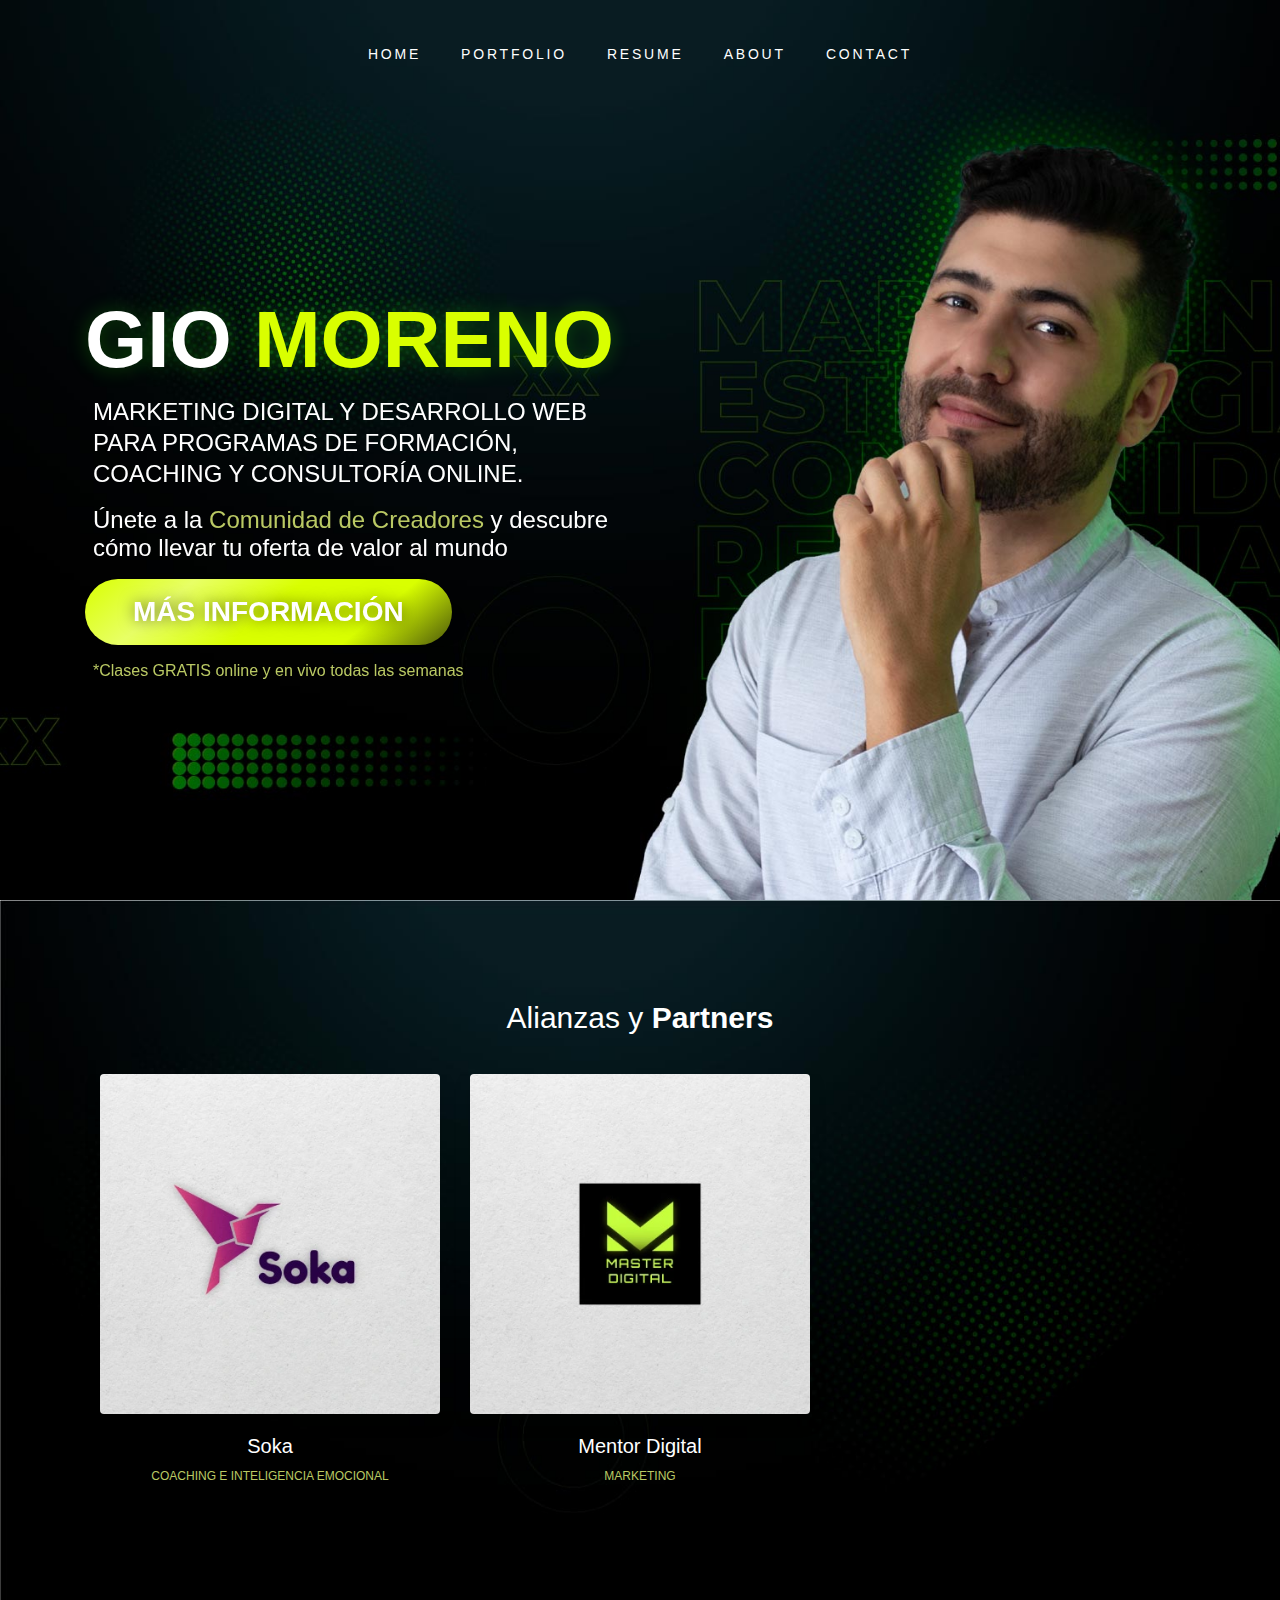
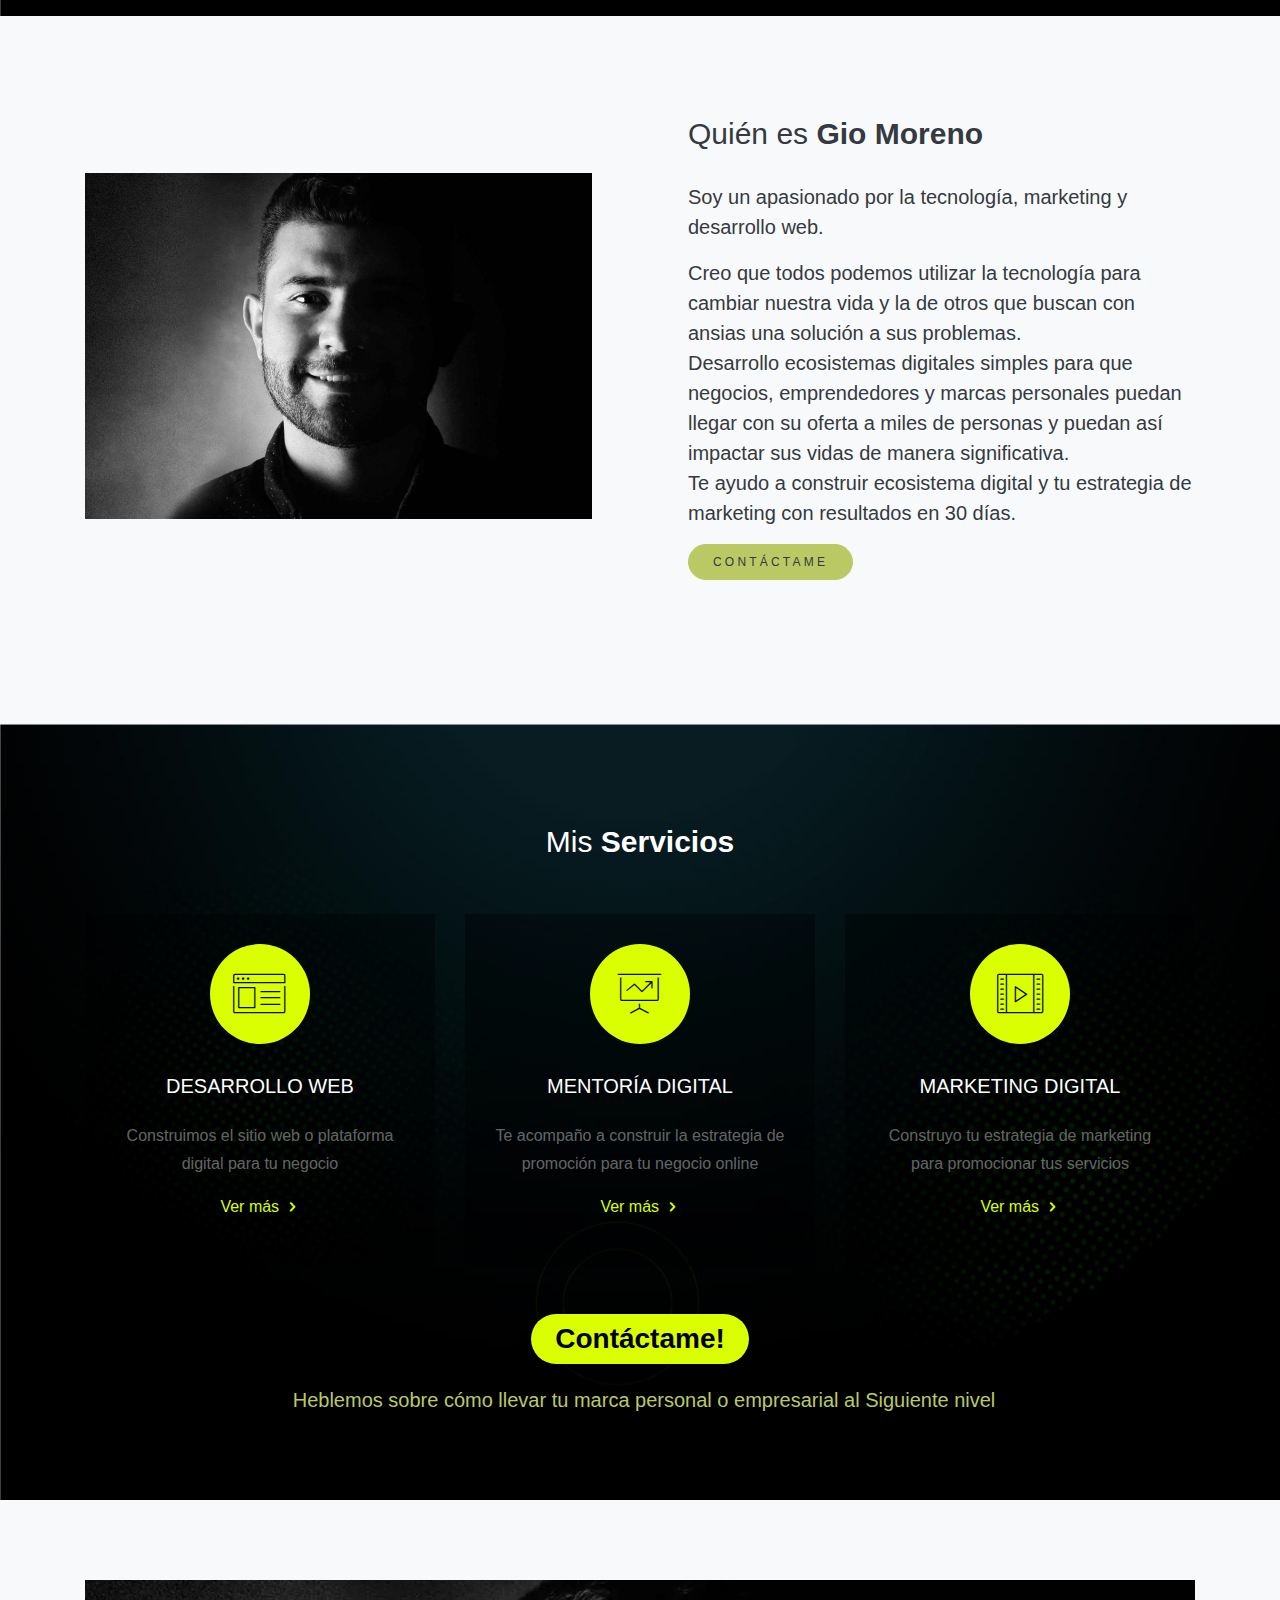
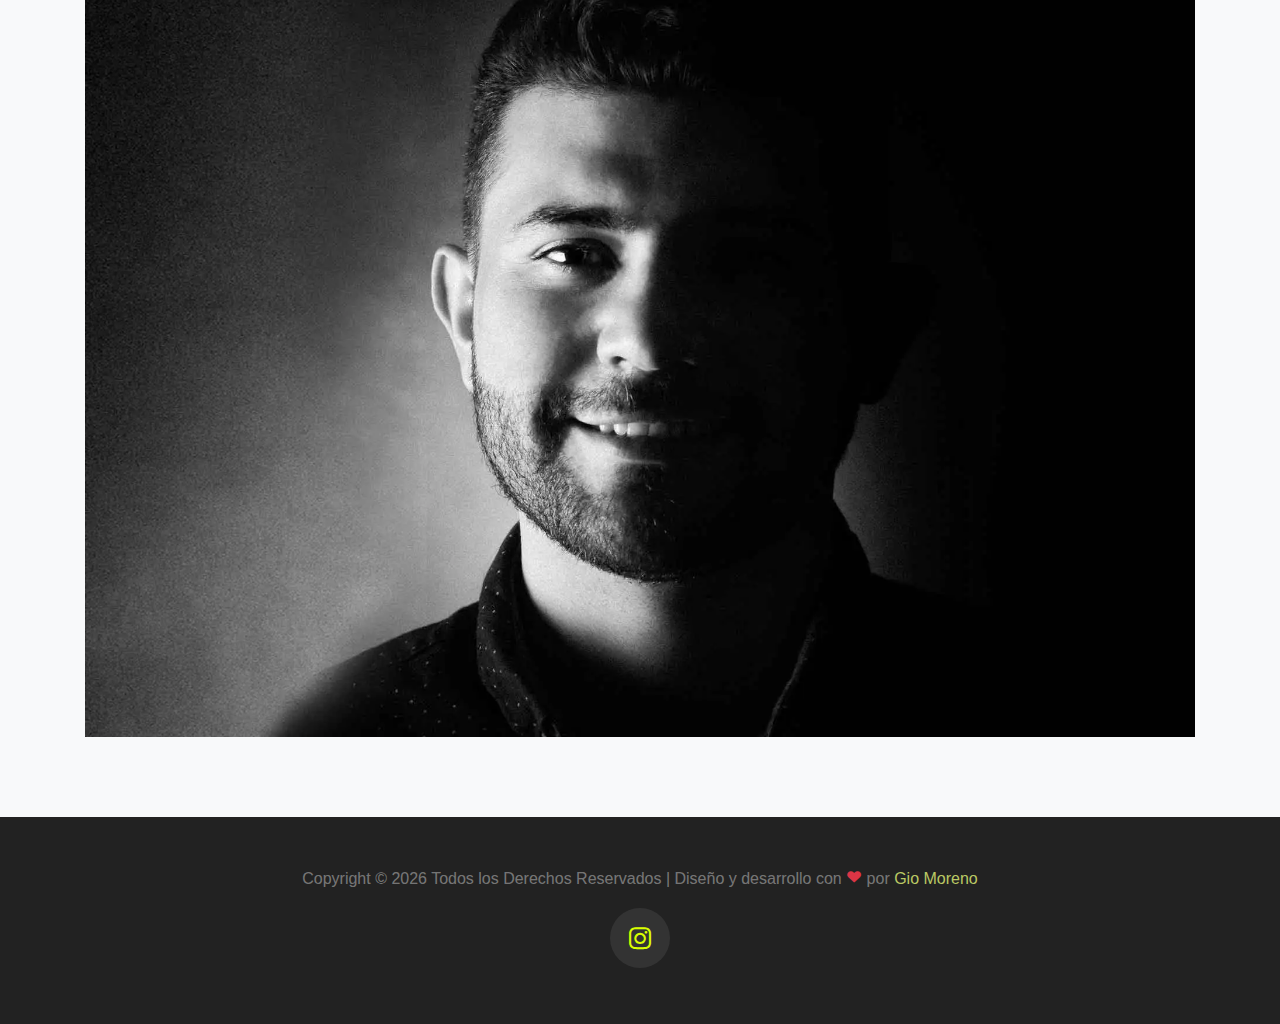
==== commit d962ffbc: "Update index.html" ====
--- a/index.html
+++ b/index.html
@@ -49,7 +49,7 @@
 					<h4 class="mx-2 my-3 text-center text-lg-left text-uppercase" style="line-height: 130%;">Marketing Digital y Desarrollo Web para programas de formación, Coaching y consultoría Online.</h4>
 					<h4 class="mx-2 my-3 text-center text-lg-left" style="line-height: 120%;">Únete a la <span class="text-primary">Comunidad de Creadores</span> y descubre cómo llevar tu oferta de valor al mundo</h4>
 					<div>
-						<a href="giomoreno/creadores" class="smoothscroll shadow" style=""><h2 class="m-0 font-weight-bold d-inline-block px-5 py-3" style="border-radius: 35px; color: rgb(255, 255, 255); background: linear-gradient(-40deg, #4b570a, #d9ff00, #d9ff00, #e8ff66, #d9ff00) ; text-shadow: 0 0 15px rgba(0, 0, 0, 0.568);">MÁS INFORMACIÓN <i class="icon-users"></i></h2></a>
+						<a href="creadores" class="smoothscroll shadow" style=""><h2 class="m-0 font-weight-bold d-inline-block px-5 py-3" style="border-radius: 35px; color: rgb(255, 255, 255); background: linear-gradient(-40deg, #4b570a, #d9ff00, #d9ff00, #e8ff66, #d9ff00) ; text-shadow: 0 0 15px rgba(0, 0, 0, 0.568);">MÁS INFORMACIÓN</h2></a>
 						<h6 class="my-3 ml-2 text-primary">*Clases GRATIS online y en vivo todas las semanas</h6>
 					</div>
 
